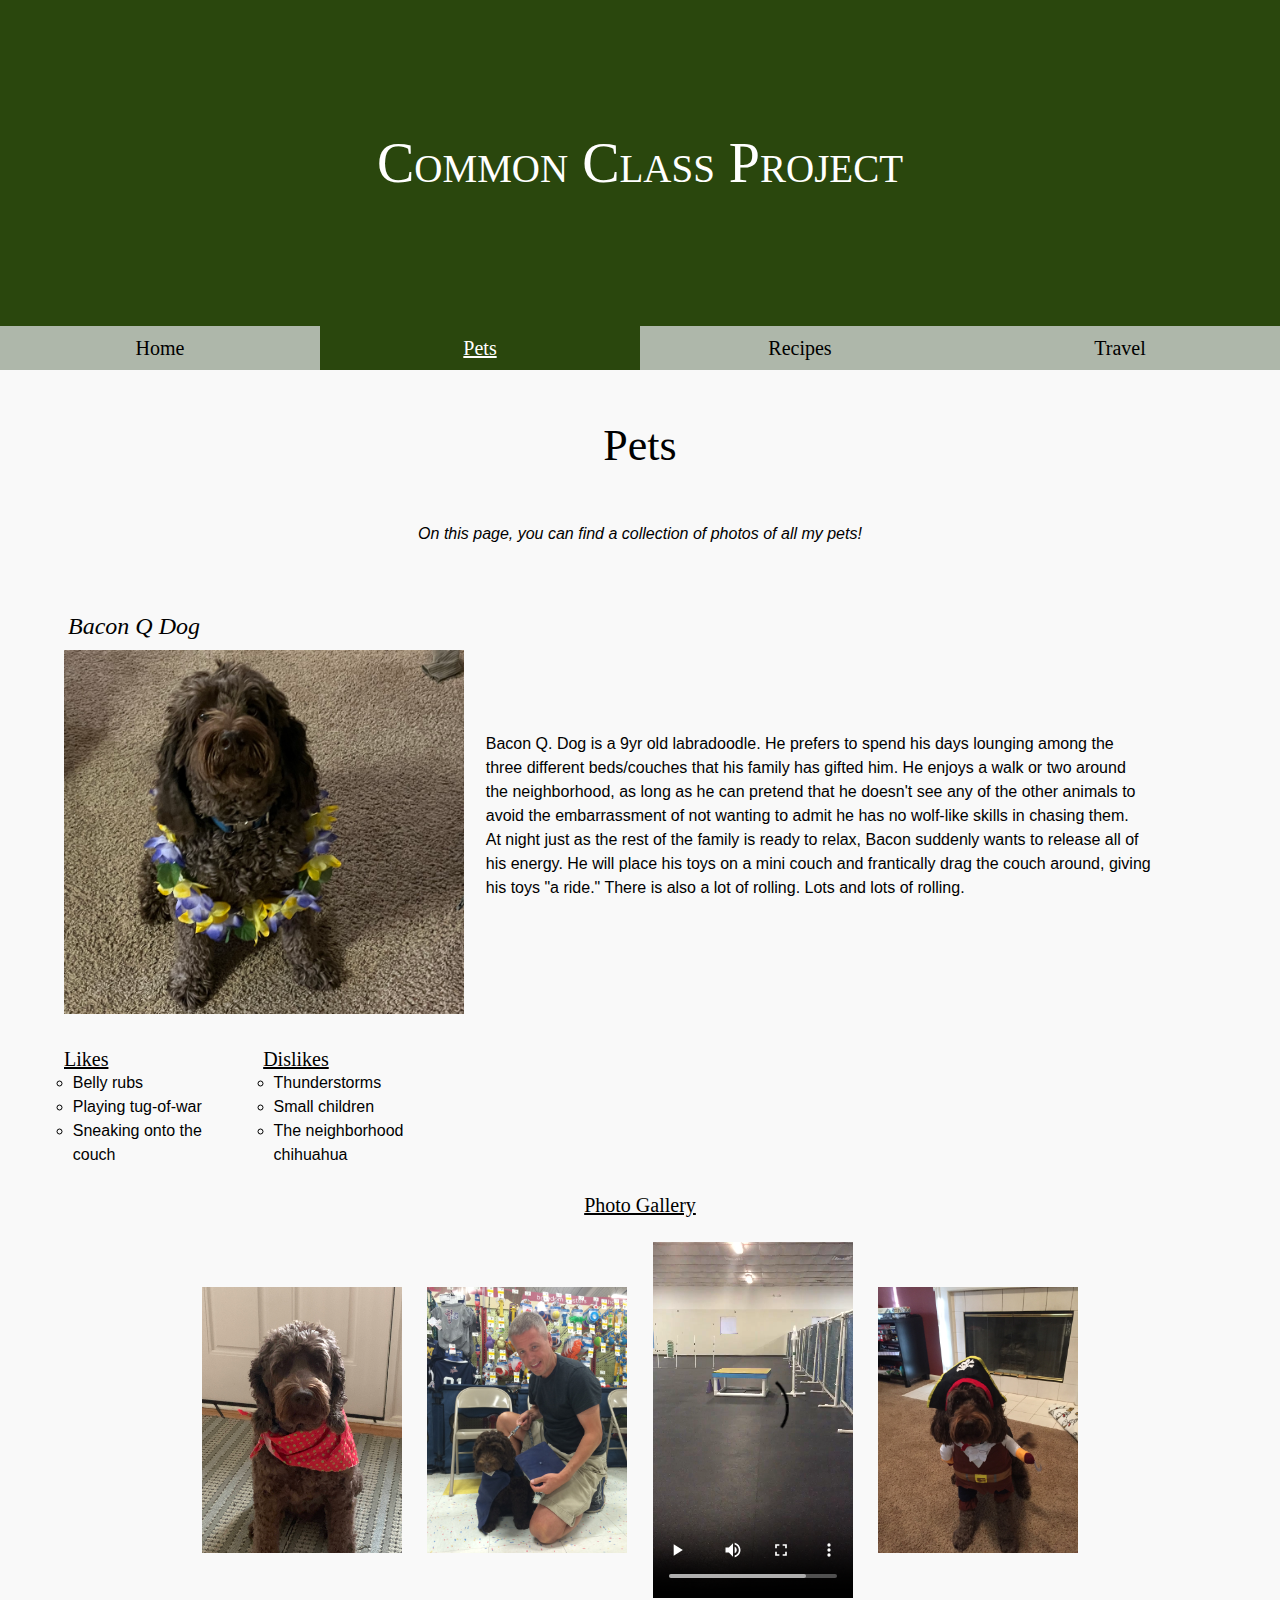
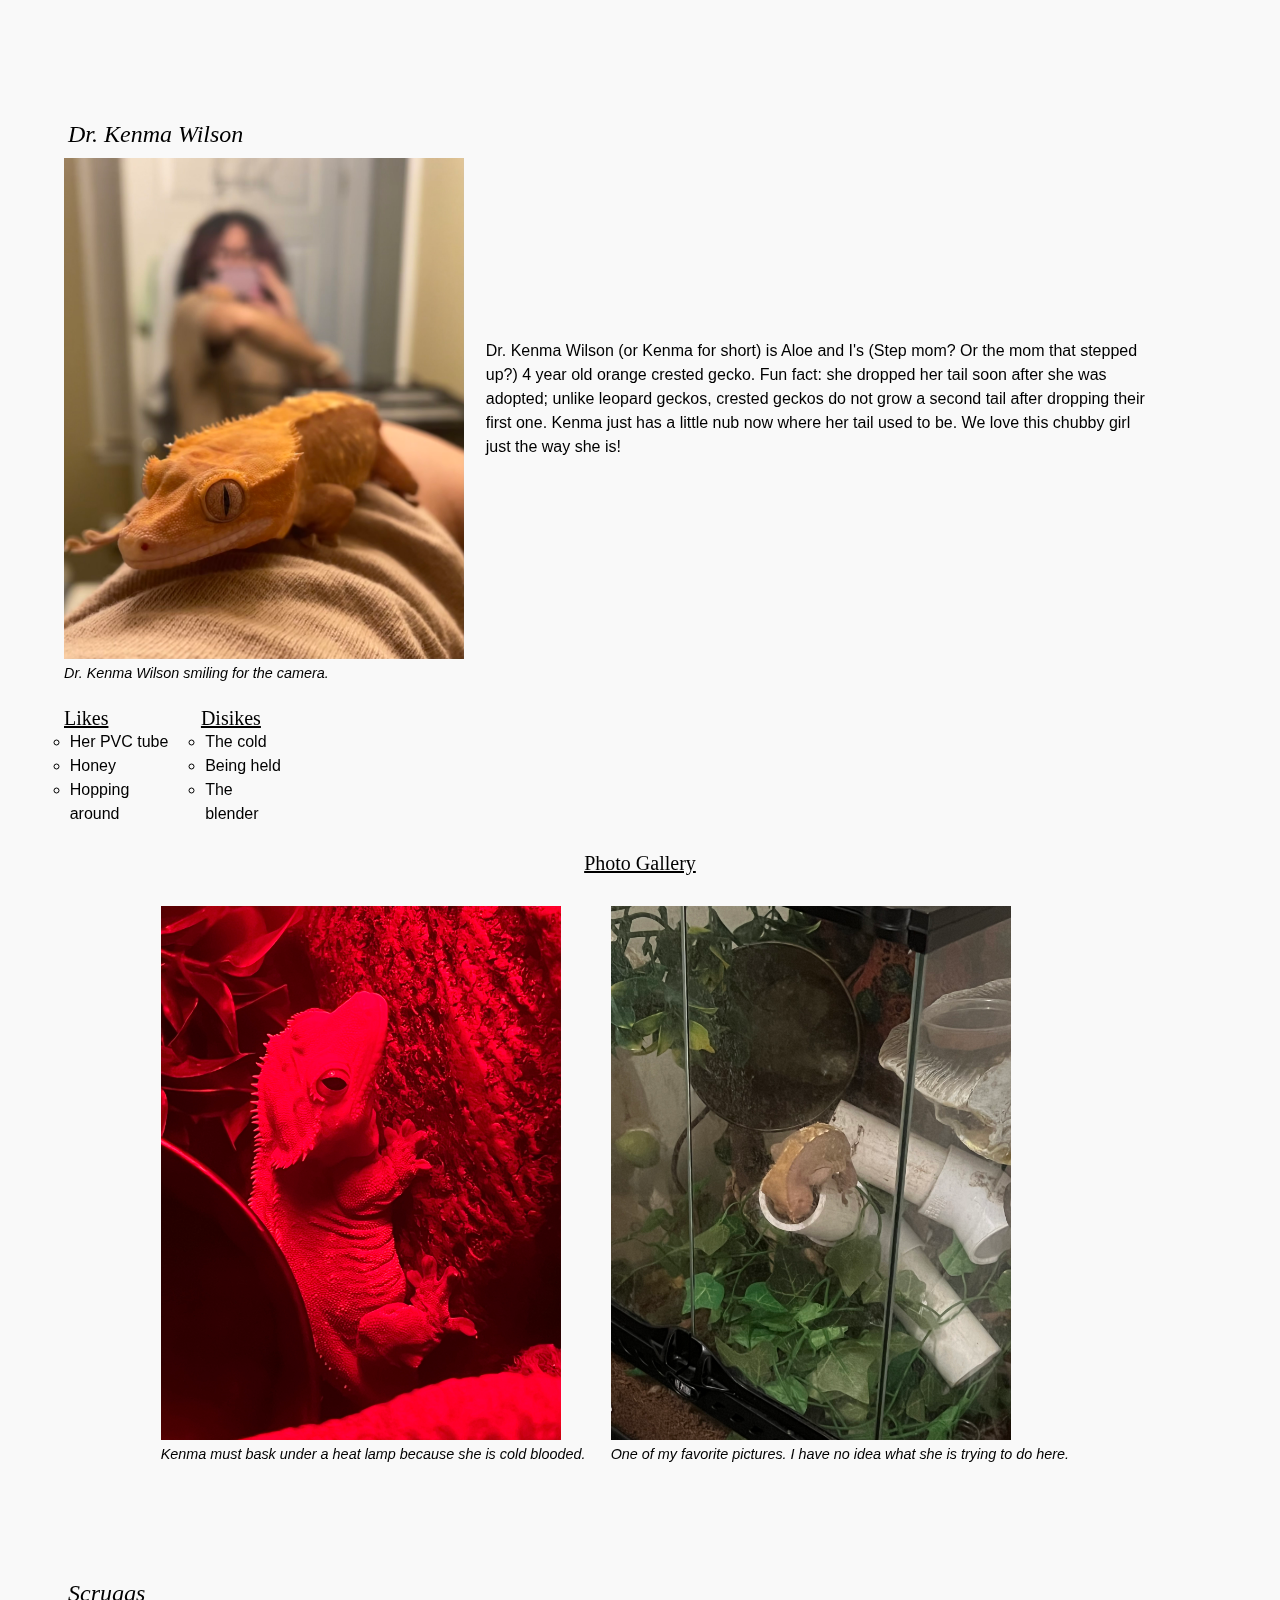
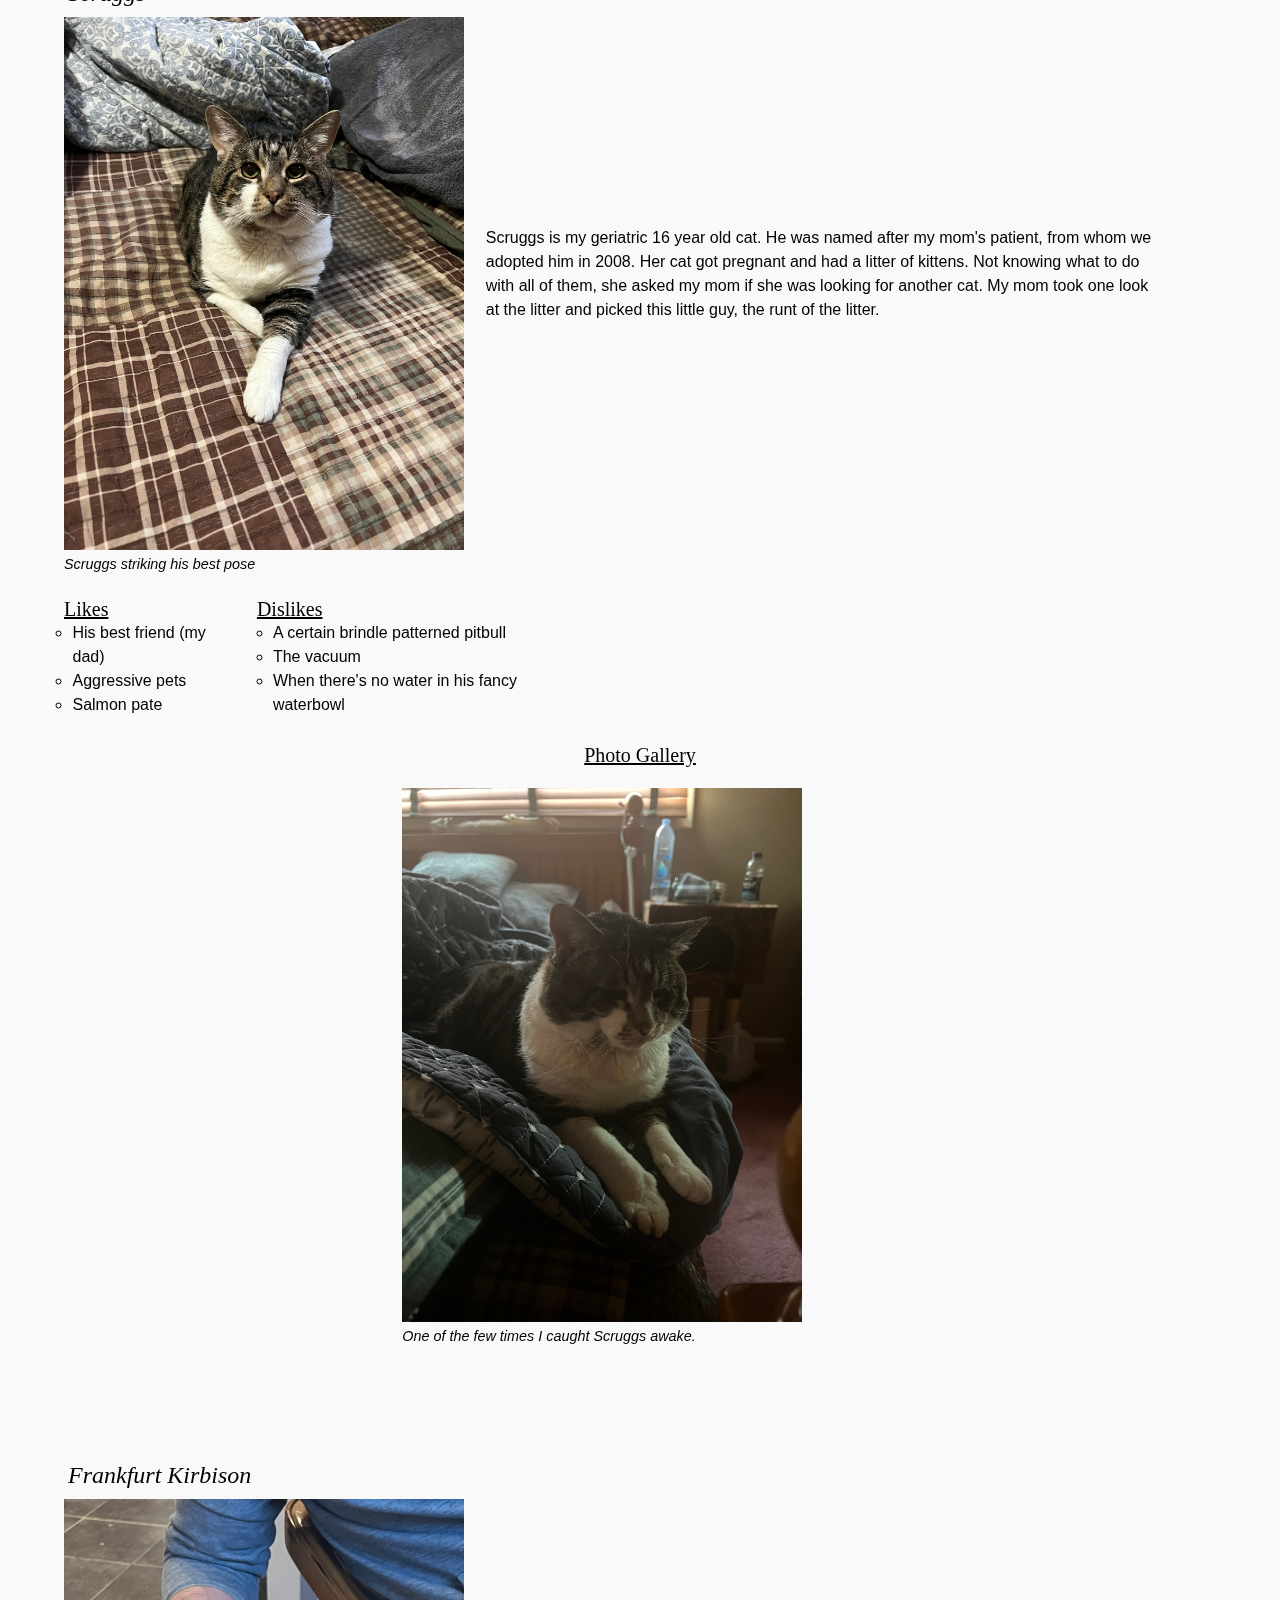
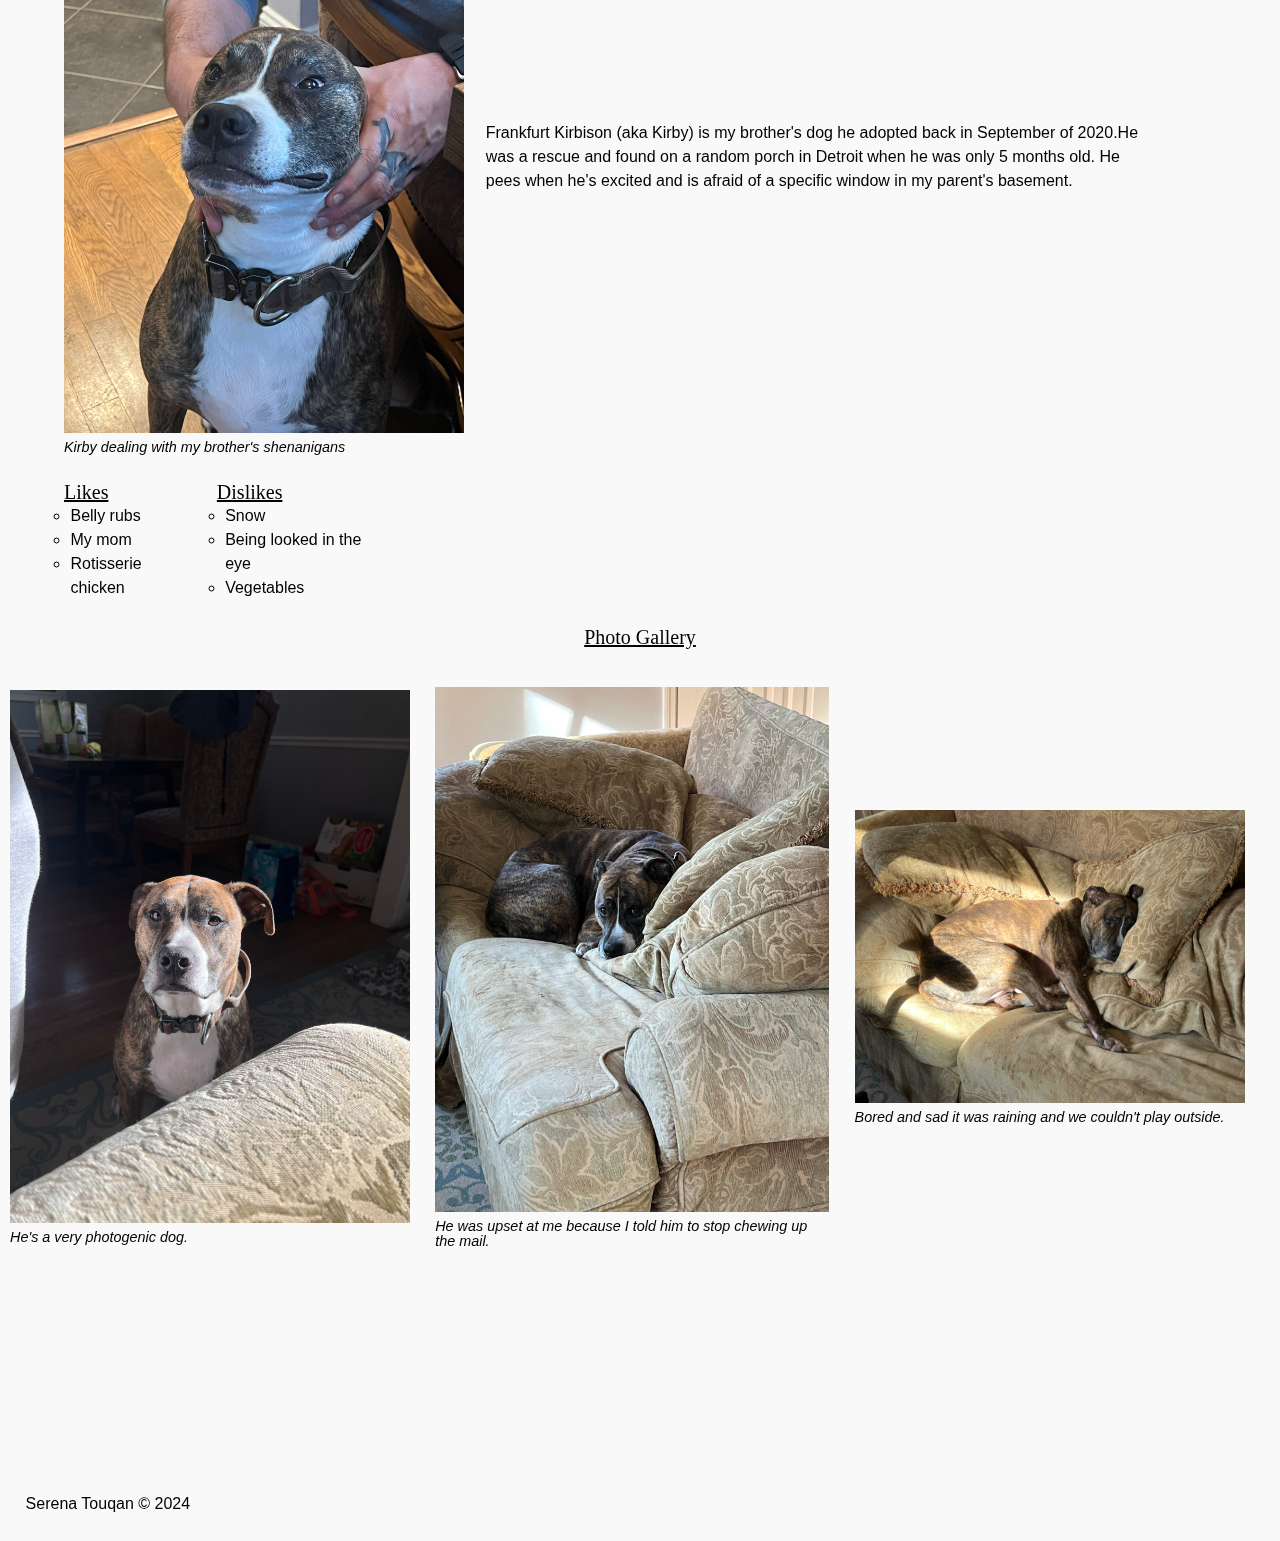
==== pets.html @ 060db274 "Add files via upload" ====
<!DOCTYPE html>
<html lang="en">
<head>
    <meta charset="UTF-8">
    <meta name="viewport" content="width=device-width, initial-scale=1.0">
    <link rel="stylesheet" href="css/reset.css">
    <link rel="stylesheet" href="css/style.css">
    <title>CCP Pets Page</title>
</head>
<body>
    <a class="skip-to-main" href = "#main">Skip to Main Content</a>
    <header>
        <p>Common Class Project</p>
        <nav>
            <ul class="navigation-bar">
                <li><a href = "index.html">Home</a></li>
                <li class="selected-tab"><a href = "pets.html">Pets</a></li>
                <li><a href = "recipes.html">Recipes</a></li>
                <li><a href = "travel.html">Travel</a></li>
            </ul>
        </nav>
        <h1>Pets</h1>
    </header>
    <main id="main">
        <section class="page-intro">
            <p>On this page, you can find a collection of photos of all my pets!</p>
        </section>

        <article class="pet-entry">

            <section class="pet-intro">
                <div>
                    <h2>Bacon Q Dog</h2>
                    <img src="images/bacon.jpg" width = "400" alt="Brown labradoodle wearing colorful lei">
                </div>

                <div>
                <p>Bacon Q. Dog is a 9yr old labradoodle. He prefers to spend his days lounging among the three different beds/couches that his family has gifted him. He enjoys a walk or two around the neighborhood, as long as he can pretend that he doesn't see any of the other animals to avoid the embarrassment of not wanting to admit he has no wolf-like skills in chasing them.<br>
                At night just as the rest of the family is ready to relax, Bacon suddenly wants to release all of his energy. He will place his toys on a mini couch and frantically drag the couch around, giving his toys "a ride." There is also a lot of rolling. Lots and lots of rolling.</p>
                </div>
            </section>

            <section class="pet-preferences">
                <div class="likes">
                <h3>Likes</h3>
                <ul>
                    <li>Belly rubs</li>
                    <li>Playing tug-of-war</li>
                    <li>Sneaking onto the couch</li>
                </ul>

                </div>
                <div class="dislikes">
                <h3>Dislikes</h3>
                <ul>
                    <li>Thunderstorms</li>
                    <li>Small children</li>
                    <li>The neighborhood chihuahua</li>
                </ul>
                </div>

            </section>

            <section class="pet-gallery">
                <h3>Photo Gallery</h3>
                <img src="images/bacon_bandana.JPG" width ="200" alt = "Brown labradoodle wearing an orange bandana">
                <img src="images/bacon_graduation.JPG"  width ="200" alt="Small labradoodle puppy wearing a graduation cap and gown">
                <video width="200"  controls>
                    <source src="images/bacon_agility.mov">
                    Your browser does not support the video tag.  This was a video of a girl and dog demonstrating a sit and stay procedure
                </video>
                <img src="images/bacon_halloween.JPG"  width ="200" alt="Brown labradoodle wearing a pirate costume">
            </section>

            <!-- Jackie Wolf -->
        </article>

        <article class="pet-entry">
            <section class="pet-intro">
                <div>
                    <h2>Dr. Kenma Wilson</h2>
                    <figure>
                        <img src="images/kenma.jpg" width = "400" alt="Orange crested gecko sitting on Aloe's arm, staring deeply into the camera">
                        <figcaption>Dr. Kenma Wilson smiling for the camera.</figcaption>
                    </figure>
                </div>

                <div>
                    <p>Dr. Kenma Wilson &#40;or Kenma for short&#41; is Aloe and I's &#40;Step mom? Or the mom that stepped up?&#41; 4 year old orange crested gecko. Fun fact: she dropped her tail soon after she was adopted; unlike leopard geckos, crested geckos do not grow a second tail after dropping their first one. Kenma just has a little nub now where her tail used to be. We love this chubby girl just the way she is!</p>
                </div>
            </section>

            <section class="pet-preferences">
                <div class="likes">
                    <h3>Likes</h3>
                    <ul>
                        <li>Her PVC tube</li>
                        <li>Honey</li>
                        <li>Hopping around</li>
                    </ul>
                </div>

                <div class="dislikes">
                    <h3>Disikes</h3>
                    <ul>
                        <li>The cold</li>
                        <li>Being held</li>
                        <li>The blender</li>
                    </ul>
                </div>
            </section>

            <section class="pet-gallery">
            <h3>Photo Gallery</h3>
                <figure>
                    <img src="images/redlightkenma.jpeg" width = "400" alt="Orange crested gecko basking on the wall of her enclosure">
                    <figcaption>Kenma must bask under a heat lamp because she is cold blooded.</figcaption>
                </figure>
                <figure>
                    <img src="images/kenmatube.jpeg" width = "400" alt="Orange crested gecko perched on top of a PVC tube, poking her head inside of it">
                    <figcaption>One of my favorite pictures. I have no idea what she is trying to do here.</figcaption>
                </figure>
            </section>

        </article>

        <article class="pet-entry">
            <section class="pet-intro">
            <div>
                <h2>Scruggs</h2>
                <figure>
                    <img src="images/scruggs.jpeg" width = "400" alt="Domestic short-haired tabby laying down with his paw outstetched">
                    <figcaption>Scruggs striking his best pose</figcaption>
                </figure>
            </div>

            <div>
                <p>Scruggs is my geriatric 16 year old cat. He was named after my mom's patient, from whom we adopted him in 2008. Her cat got pregnant and had a litter of kittens. Not knowing what to do with all of them, she asked my mom if she was looking for another cat. My mom took one look at the litter and picked this little guy, the runt of the litter.</p>
            </div>
            </section>

            <section class="pet-preferences">
                <div class="likes">
                    <h3>Likes</h3>
                    <ul>
                        <li>His best friend &#40;my dad&#41;</li>
                        <li>Aggressive pets</li>
                        <li>Salmon pate</li>
                    </ul>
                </div>

                <div class="dislikes">
                    <h3>Dislikes</h3>
                    <ul>
                        <li>A certain brindle patterned pitbull</li>
                        <li>The vacuum</li>
                        <li>When there's no water in his fancy waterbowl</li>
                    </ul>
                </div>
            </section>

            <section class="pet-gallery">
            <h3>Photo Gallery</h3>
            <figure>
                <img src="images/awakescruggs.jpeg" width = "400" alt="Domestic short-haired tabby lounging with his paws hanging off the side of a bed">
                <figcaption>One of the few times I caught Scruggs awake.</figcaption>
            </figure>
            </section>

        </article>

        <article class="pet-entry">
            <section class="pet-intro">
            <div>
                <h2>Frankfurt Kirbison</h2>
                <figure>
                    <img src="images/kirbison.jpeg" width = "400" alt="Brindle patterned pitbull with his ears held back by two large tattooed hands">
                    <figcaption>Kirby dealing with my brother's shenanigans</figcaption>
                </figure>
            </div>

            <div>
                <p>Frankfurt Kirbison &#40;aka Kirby&#41; is my brother's dog he adopted back in September of 2020.He was a rescue and found on a random porch in Detroit when he was only 5 months old. He pees when he's excited and is afraid of a specific window in my parent's basement.</p>
            </div>
            </section>

            <section class="pet-preferences">
                <div class="likes">
                    <h3>Likes</h3>
                    <ul>
                        <li>Belly rubs</li>
                        <li>My mom</li>
                        <li>Rotisserie chicken</li>
                    </ul>
                </div>

                <div class="dislikes">
                    <h3>Dislikes</h3>
                    <ul>
                        <li>Snow</li>
                        <li>Being looked in the eye</li>
                        <li>Vegetables</li>
                    </ul>
                </div>
            </section>

            <section class="pet-gallery">
            <h3>Photo Gallery</h3>
            <figure>
                <img src="images/kirbysun.jpeg" width = "400" alt="Brindle patterned pitbull with the sun shining in his face">
                <figcaption>He's a very photogenic dog.</figcaption>
            </figure>

            <figure>
                <img src="images/puppyeyedkirby.jpeg" width = "400" alt="Brindle patterned pitbull with a guilty expression curled up on a tan couch">
                <figcaption>He was upset at me because I told him to stop chewing up the mail.</figcaption>
            </figure>

            <figure>
                <img src="images/sleepykirby.jpeg" width = "400" alt="Brindle patterned pitbull laying with his face smooshed into couch cushions">
                <figcaption>Bored and sad it was raining and we couldn't play outside.</figcaption>
            </figure>
            </section>

        </article>
    </main>
    <footer>
		<p>Serena Touqan &copy; 2024</p>
	</footer>
</body>
</html>
---- css/style.css ----
body {
    font-family: 'Trebuchet MS', 'Lucida Sans Unicode', 'Lucida Grande', 'Lucida Sans', Arial, sans-serif;
    line-height: 150%;
    background-color: #f9f9f9;
}

.skip-to-main {
    display: block;
    text-align: center;
    width: 1px;
    height: 1px;
    background-color: #aeb7aa;
    position: absolute;
    left: -1000px;
}

.skip-to-main:focus {
    position: static;
    overflow: visible;
    width: auto;
    height: auto;
}

.navigation-bar {
    display: flex;
    flex-direction: row;
    flex-wrap: wrap;
    justify-content: space-around;
    background-color: #aeb7aa;
    font-family: Georgia, 'Times New Roman', Times, serif;
    font-size: 125%;
}

.navigation-bar > li {
    list-style-type: none;
    padding: 10px;
    text-align: center;
    flex: 1;
}

.navigation-bar > li:hover {
    background-color: #2a470d;
    color: #FFFFFF;
    cursor: pointer;
}

.selected-tab {
    background-color: #2a470d;
    color: #FFFFFF;
    text-decoration: underline;
}

header p {
    font-family: Georgia, 'Times New Roman', Times, serif;
    font-size: 350%;
    font-variant: small-caps;
    text-align: center;
    padding: 10%;
    background-color: #2a470d;
    color: #FFFFFF;
    line-height: 125%;
}

.page-intro {
    font-style: italic;
    text-align: center;
    margin: auto 10% 5% 10%
}

h1 {
    font-family: Georgia, 'Times New Roman', Times, serif;
    font-size: 275%;
    text-align: center;
    padding: 5%;
}

h2 {
    font-family: Georgia, 'Times New Roman', Times, serif;
    font-size: 150%;
    padding: 1%;
    font-style: italic;
}

h3 {
    font-family: Georgia, 'Times New Roman', Times, serif;
    font-size: 125%;
    text-decoration: underline;
}

h4 {
    font-size: 100%;
    text-decoration: underline;
}

main ul {
    list-style-type: circle;
    margin-left: 5%;
}

main ol {
    list-style-type: decimal;
    margin-left: 5%;
}

figcaption {
    font-style: italic;
    font-size: 90%;
    line-height: 100%;
}

.preview {
    display: grid;
    box-sizing: border-box;
    grid-template-columns: auto auto;
    align-items: center;
    justify-content: space-around;
    grid-gap: 2%;
    margin: 5%;
}

.preview h2 {
    grid-column: 1 / span 2;
    margin-bottom: 2%;
    text-align: center;
}

.pet-intro {
    display: grid;
    box-sizing: border-box;
    grid-template-columns: auto auto;
    align-items: center;
    justify-content: space-around;
    grid-gap: 2%;
    margin-left: 5%;
    margin-right: 10%;
}

.pet-intro h2 {
    grid-column: 1 / span 2;
    margin-bottom: 2%;
}

.pet-preferences {
    display: grid;
    grid-template-columns: auto auto;
    justify-content: start;
    margin: 2% 5%;
    grid-gap: 2%;
}


.pet-gallery {
    display: grid;
    box-sizing: border-box;
    grid-template-columns: auto auto auto auto;
    align-items: center;
    margin: 10px;
    grid-gap: 2%;
    justify-content: center;
    margin-bottom: 10%;
}

.pet-gallery h3 {
    grid-column: 1 / span 4;
    text-align: center;
    margin-bottom: 2%;
}

.recipe-intro {
    display: grid;
    box-sizing: border-box;
    grid-template-columns: auto auto;
    align-items: start;
    justify-content: space-around;
    margin-left: 5%;
    margin-right: 10%;
    grid-gap: 2%;

}

.recipe-intro h2 {
    grid-column: 1 / span 2;
    margin-bottom: 2%;
}

.recipe-ingredients {
    display: grid;
    box-sizing: border-box;
    grid-template-columns: auto auto;
    align-items: start;
    justify-content: start;
    margin: 5%;
    grid-gap: 2%;
}

.recipe-ingredients h3 {
    grid-column: 1 / span 2;
    margin-bottom: 2%;
}

.recipe-directions {
    margin: 5%;
}

.travel-entry {
    display: grid;
    box-sizing: border-box;
    grid-template-columns: auto auto;
    align-items: start;
    justify-content: start;
    grid-gap: 2%;
    margin: 5% 10% 0 5%
}

.travel-entry h2 {
    grid-column: 1 / span 2;
}

footer {
        margin: 20% 2% 2%; ;
    }

@media screen and (max-width: 600px) {
    .navigation-bar {
        flex-direction: column;
    }

    .pet-intro {
        display: grid;
        grid-template-columns: auto;
    }

    .pet-intro h2 {
        grid-column: 1 / span 1;
        margin-bottom: 2%;
    }

    .pet-preferences {
        margin: 10% 5% 10%;
        justify-content: start;
    }

    .pet-gallery {
        display: grid;
        grid-template-columns: auto auto;
        justify-content: center;
    }

    .pet-gallery h3 {
        grid-column: 1 / span 2;
    }

    .recipe-intro {
        display: grid;
        grid-template-columns: auto;
    }

    .recipe-intro h2 {
        grid-column: 1 / span 1;
        margin-bottom: 2%;
    }

    .recipe-ingredients {
        margin-top: 7%;
    }

    .travel-entry {
        display: grid;
        grid-template-columns: auto;
        margin: auto 5% 10% 5%;
    }

    .travel-entry h2 {
        grid-column: 1 / span 1;
        margin-bottom: 2%;
    }

    footer {
        margin: 20% 5% 2%; ;
    }

}
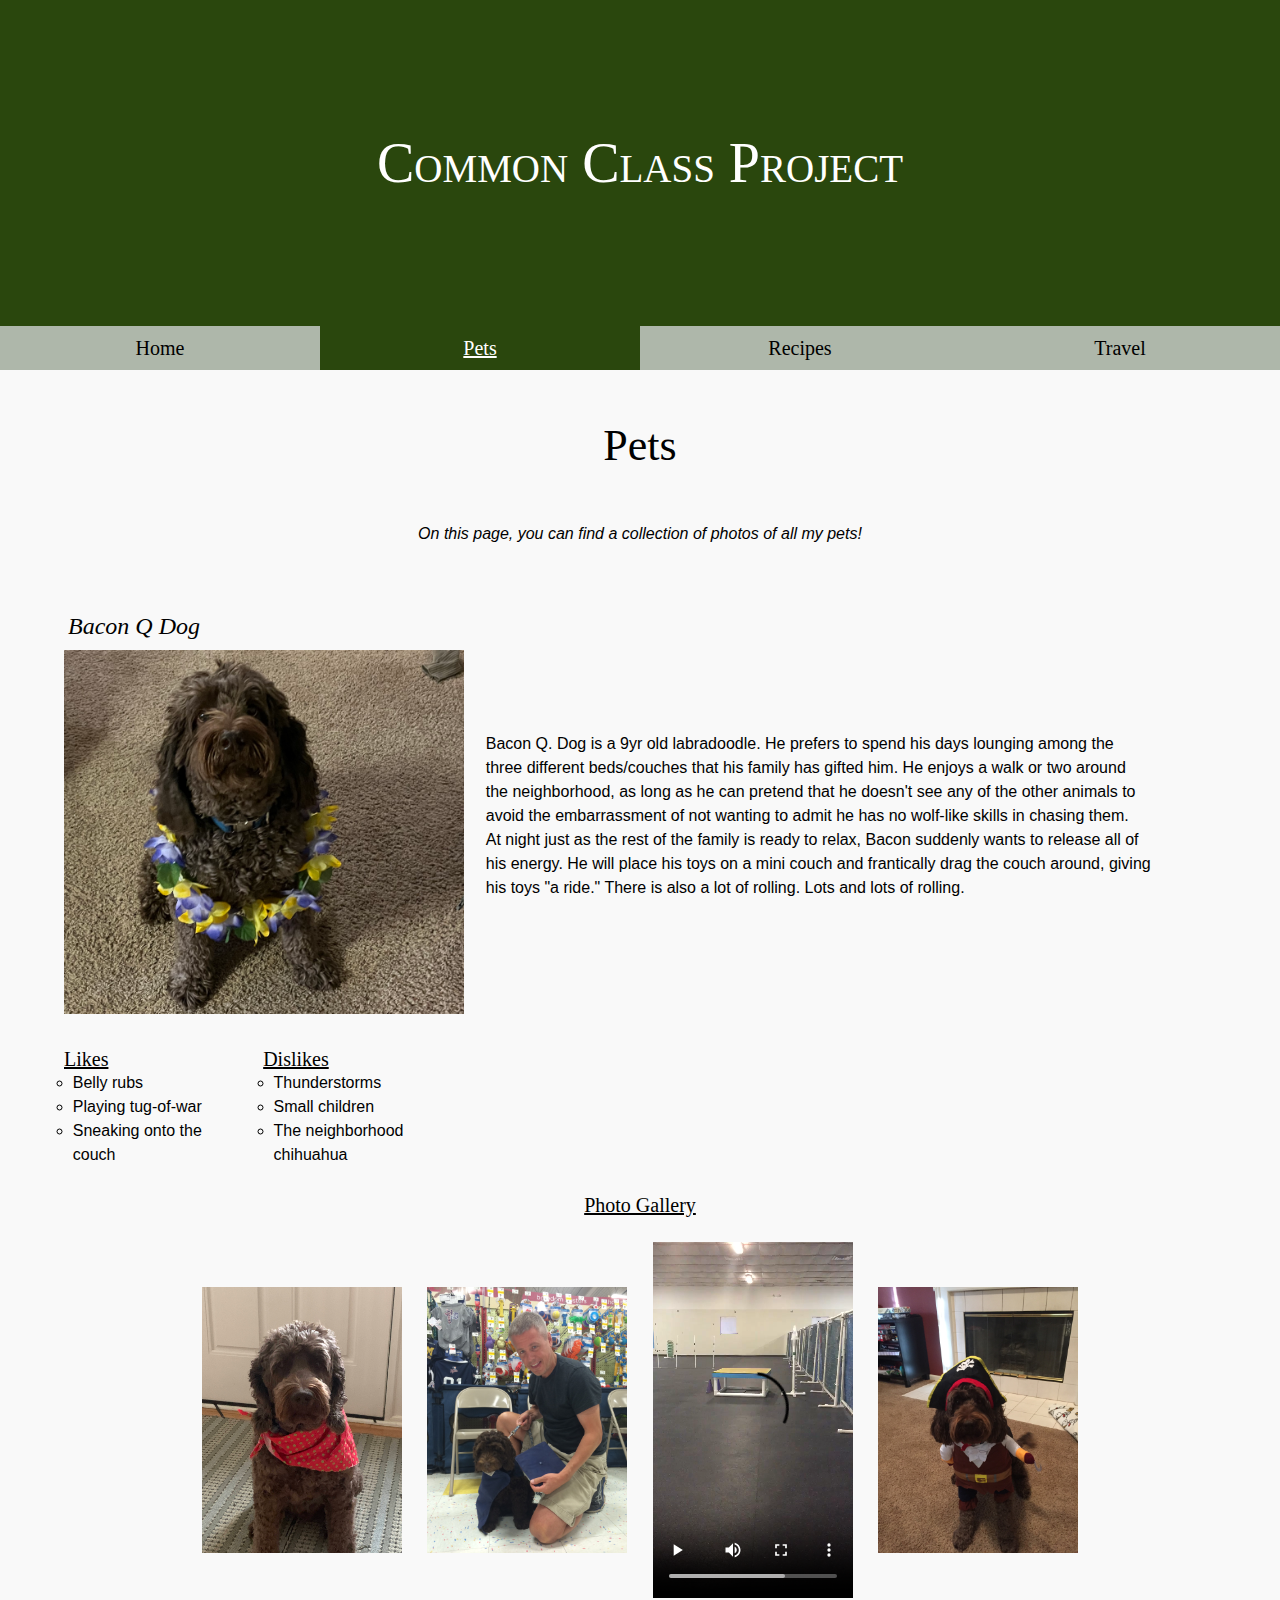
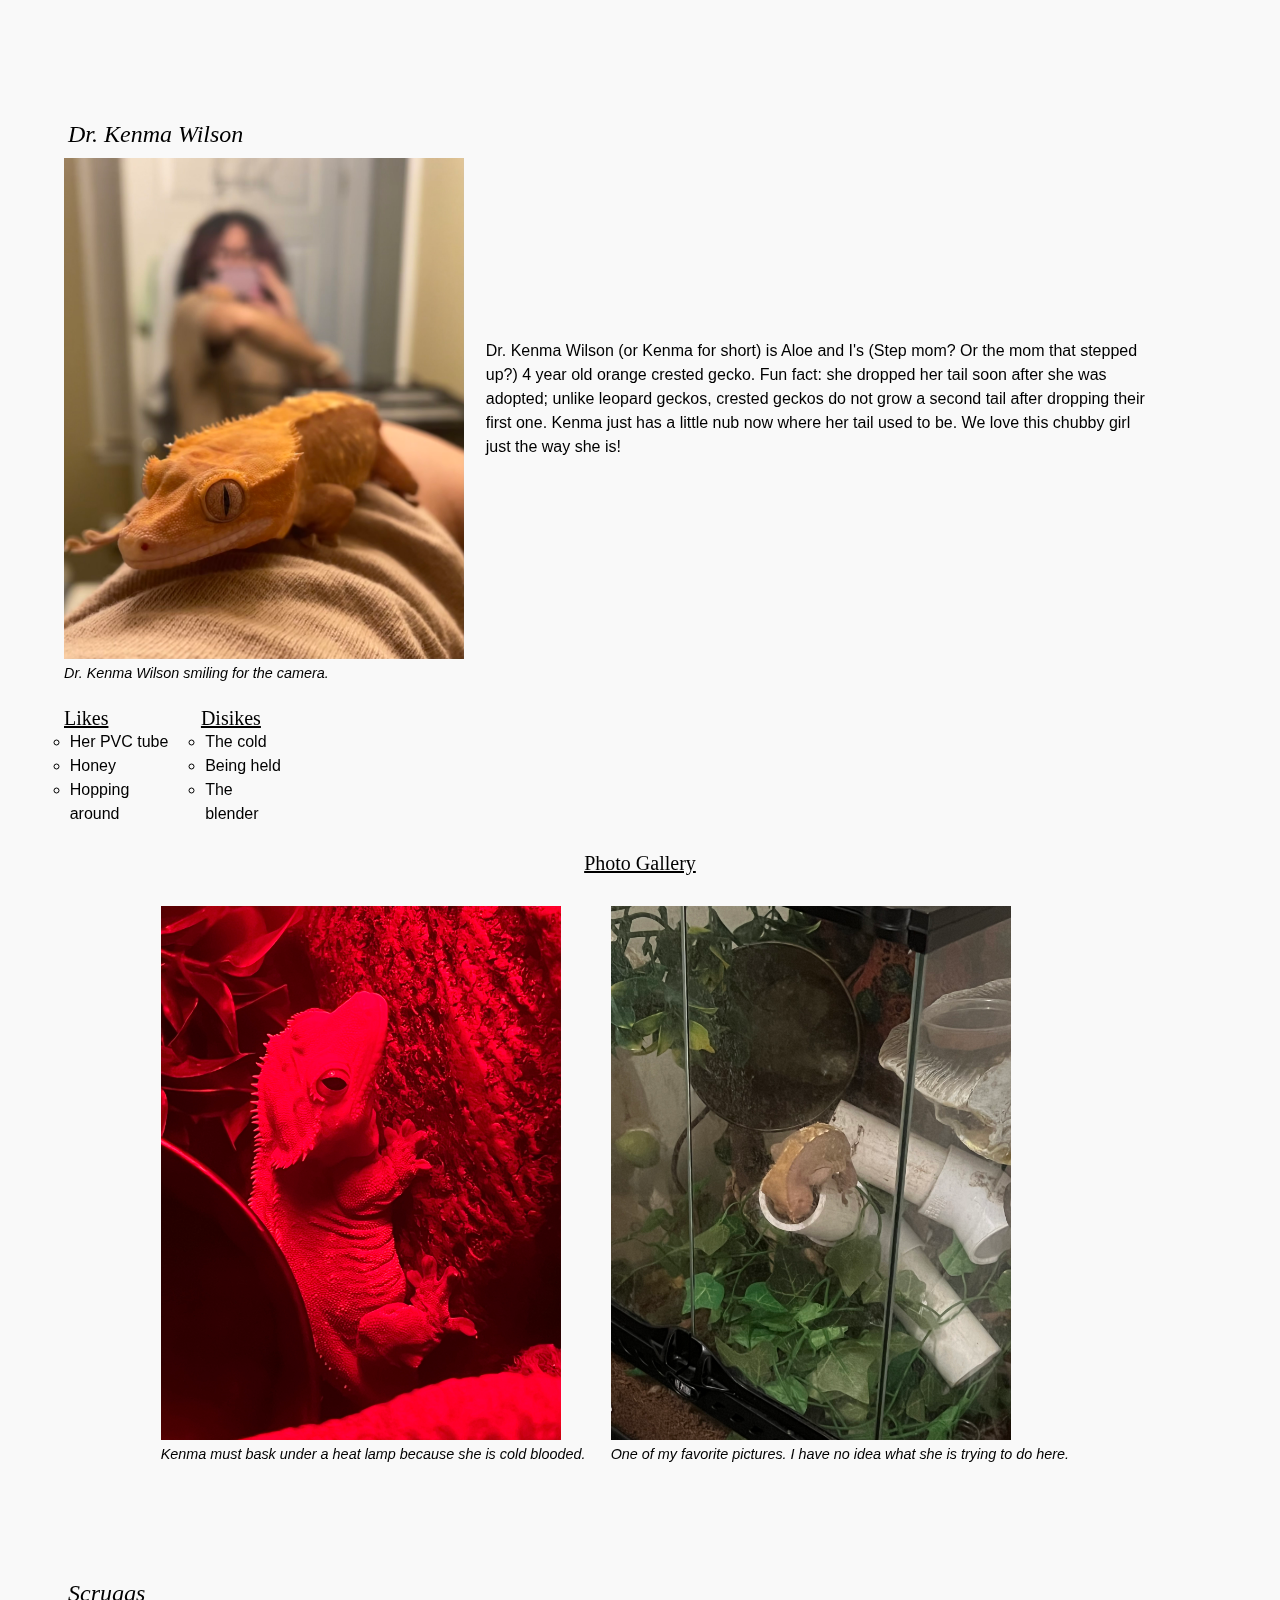
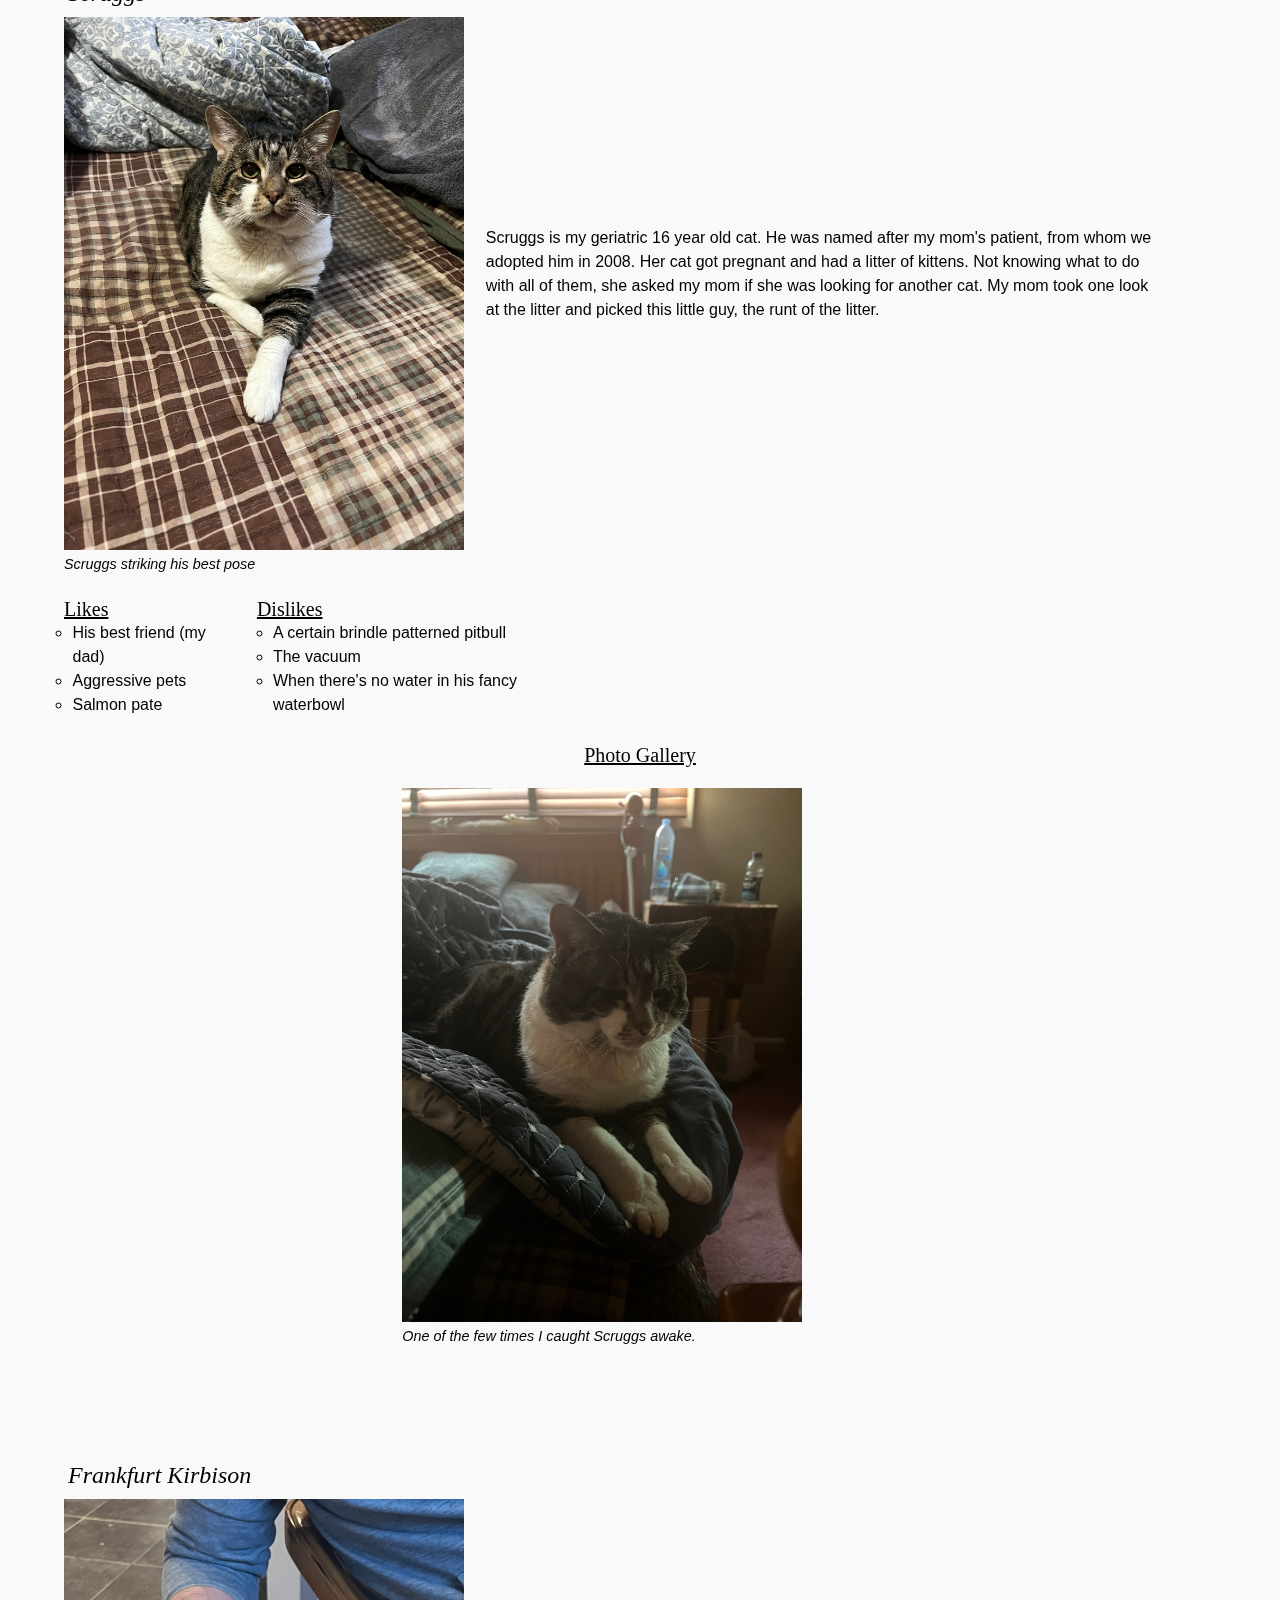
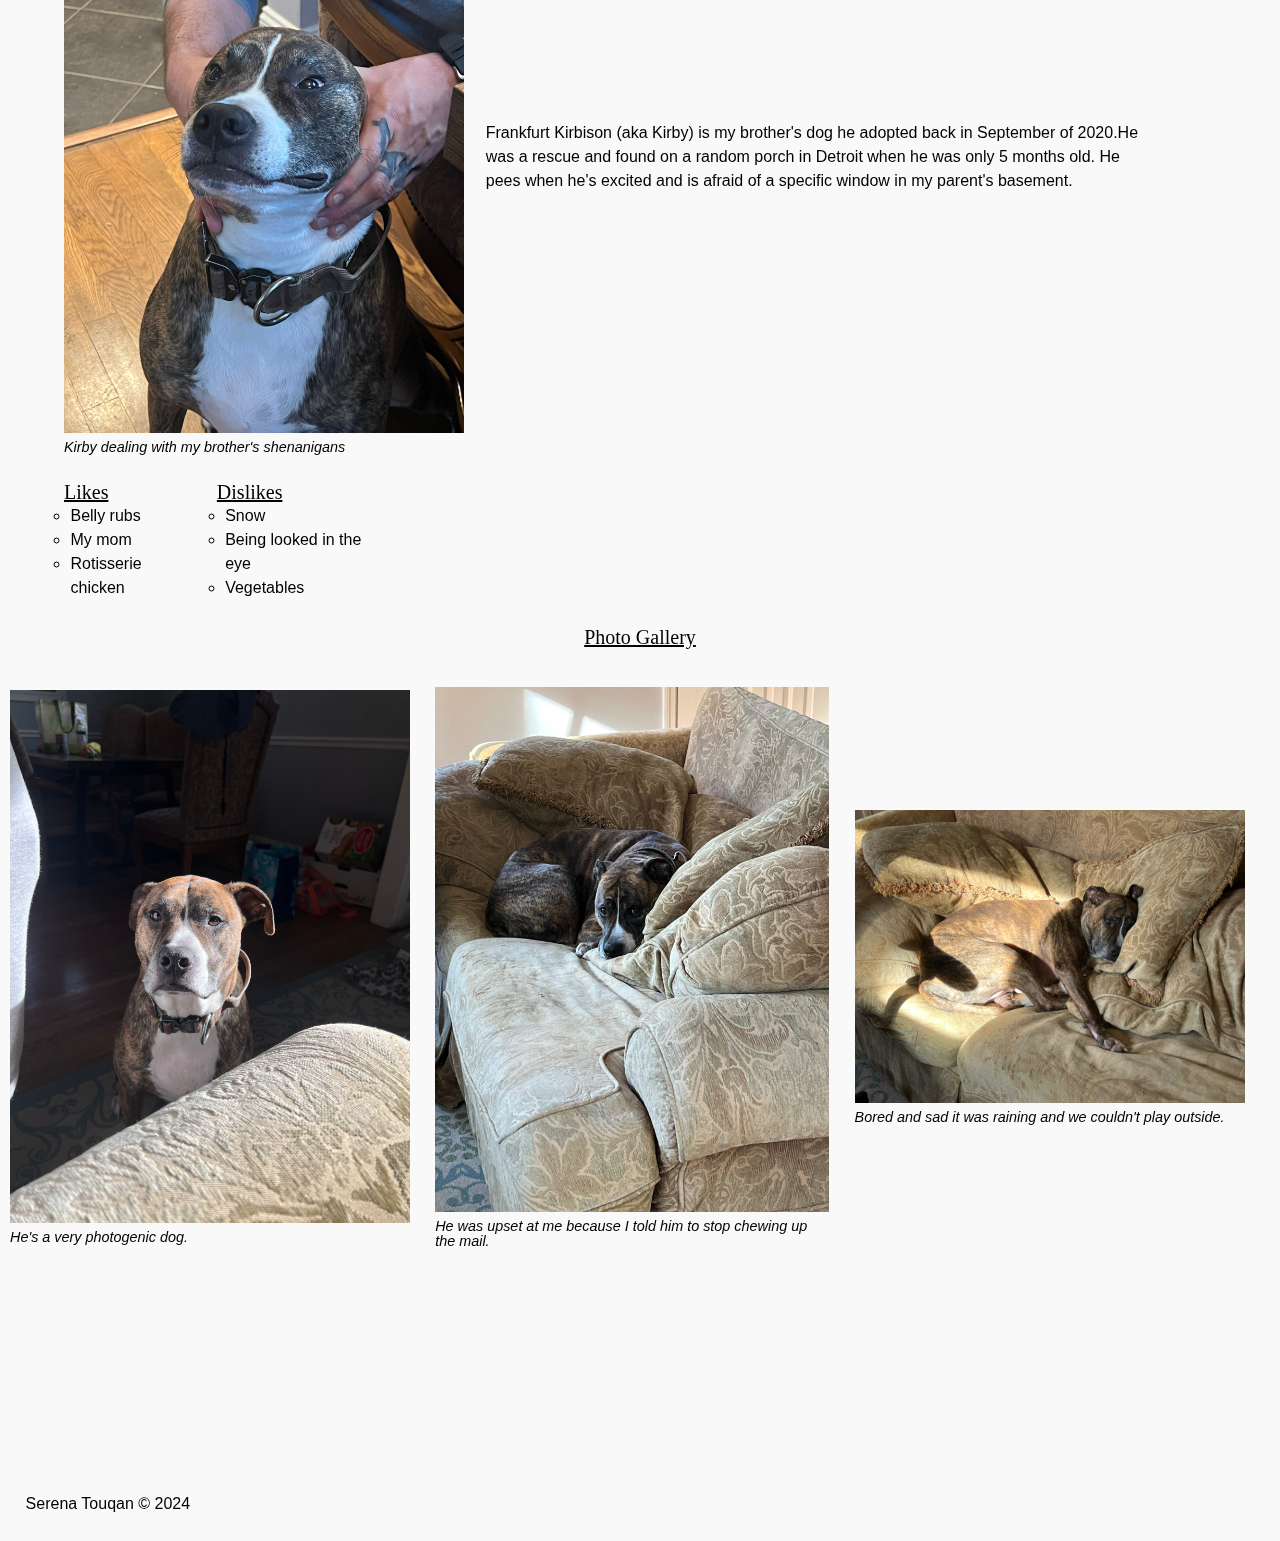
==== commit ac4730ec: "Update pets.html" ====
--- a/pets.html
+++ b/pets.html
@@ -22,9 +22,9 @@
         <h1>Pets</h1>
     </header>
     <main id="main">
-        <section class="page-intro">
+        <div class="page-intro">
             <p>On this page, you can find a collection of photos of all my pets!</p>
-        </section>
+        </div>
 
         <article class="pet-entry">
 
@@ -228,4 +228,4 @@
 		<p>Serena Touqan &copy; 2024</p>
 	</footer>
 </body>
-</html>+</html>
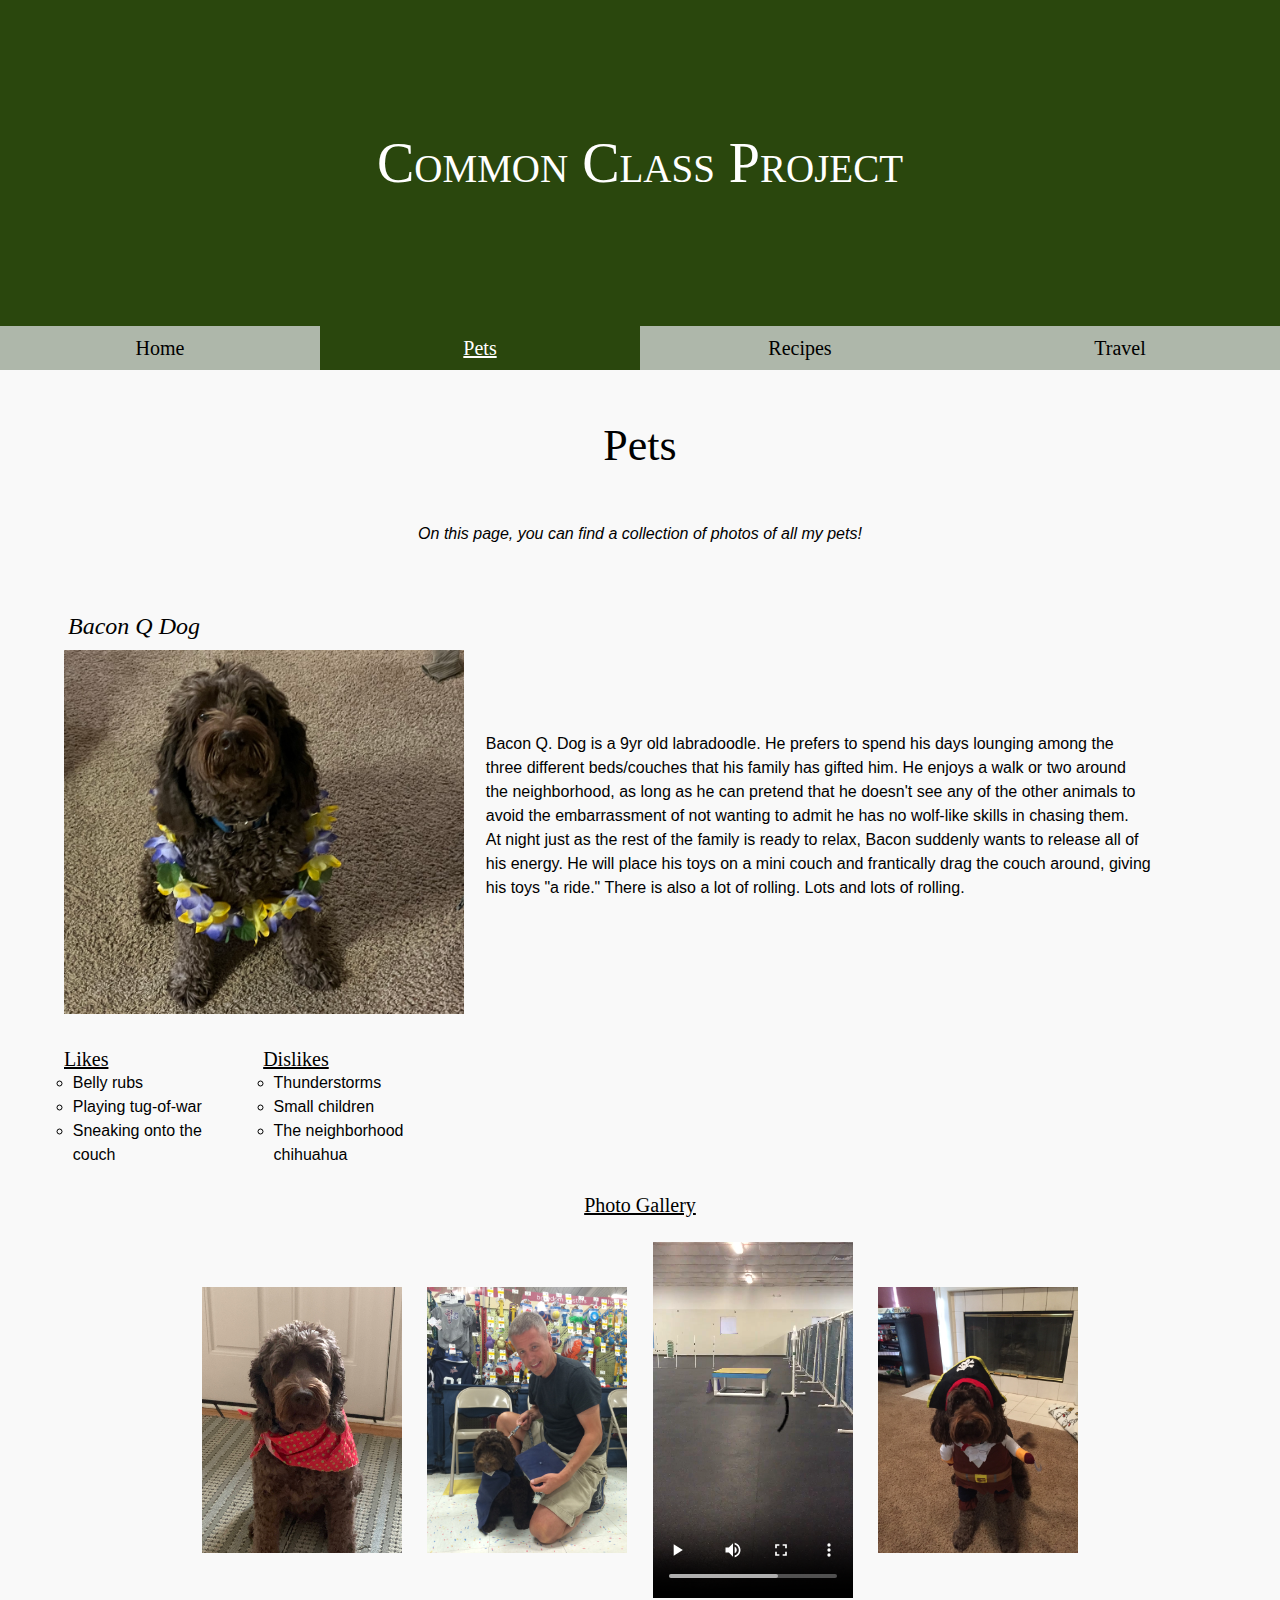
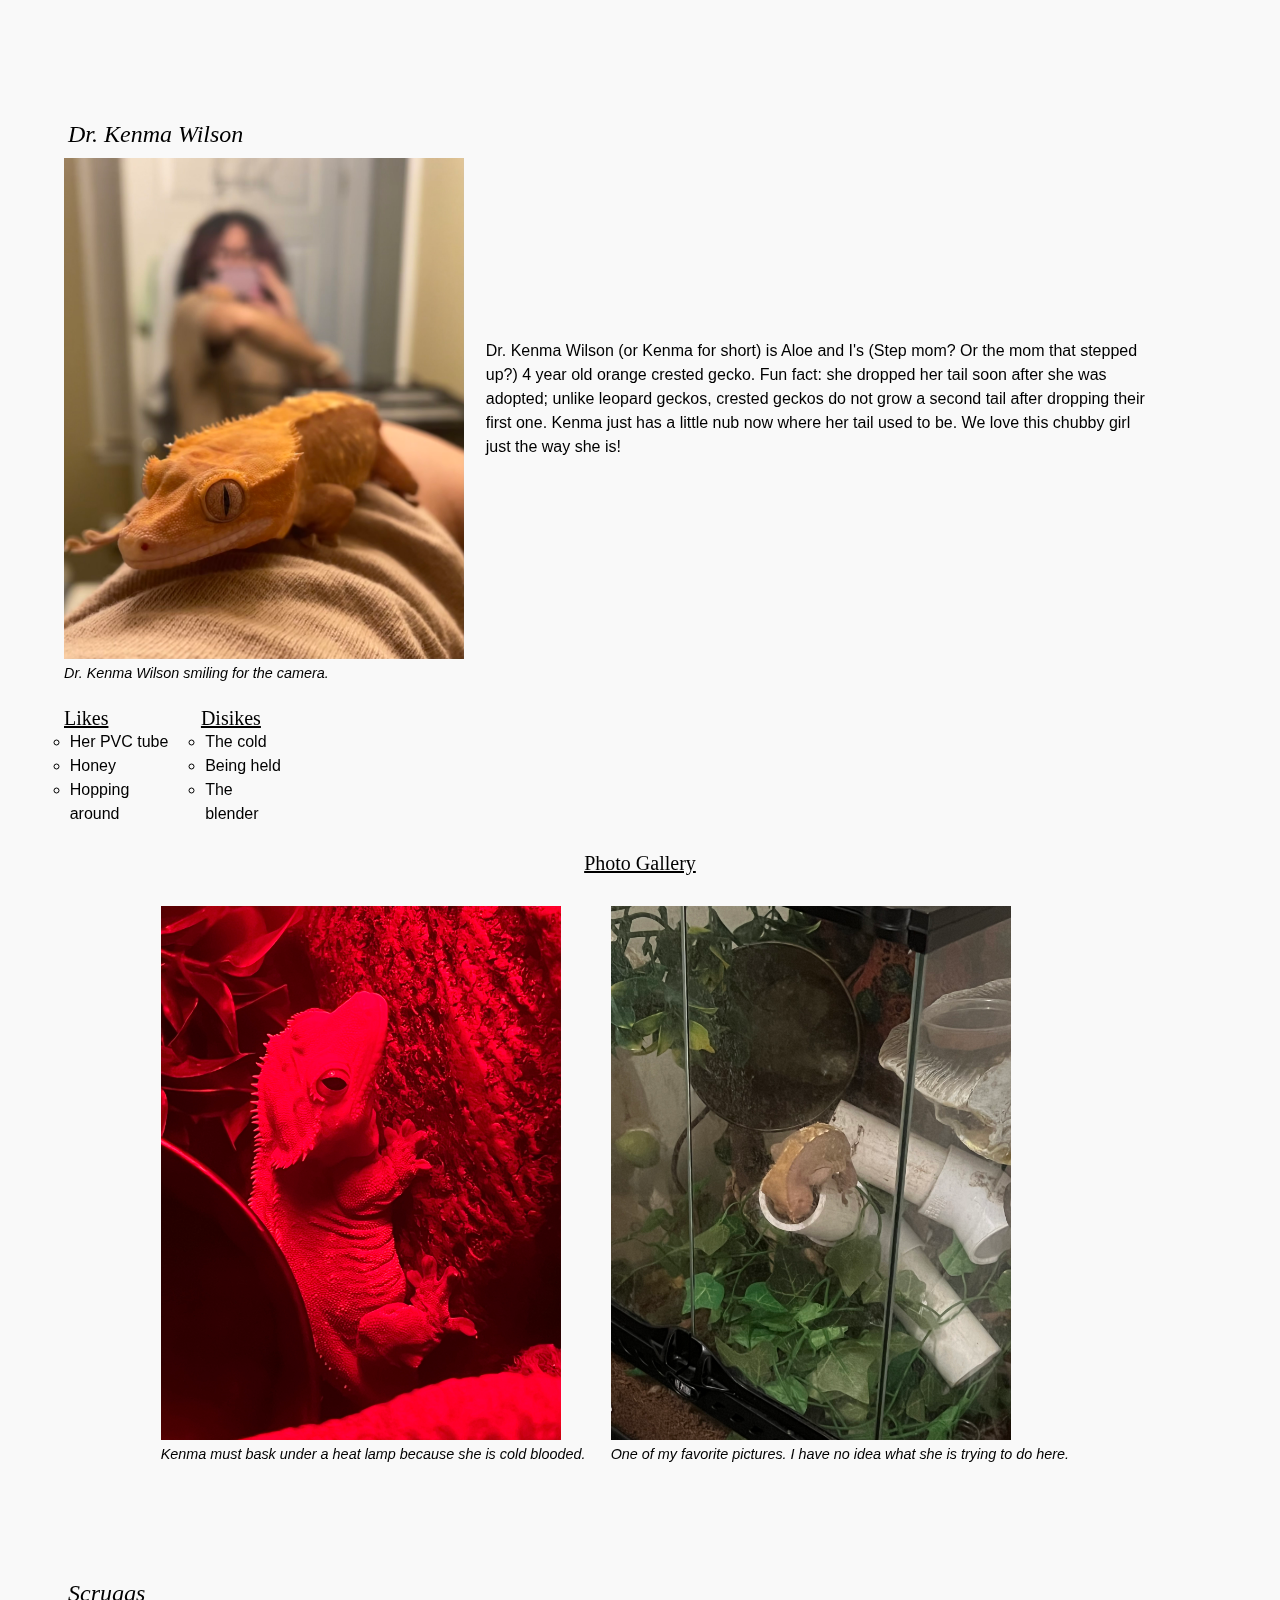
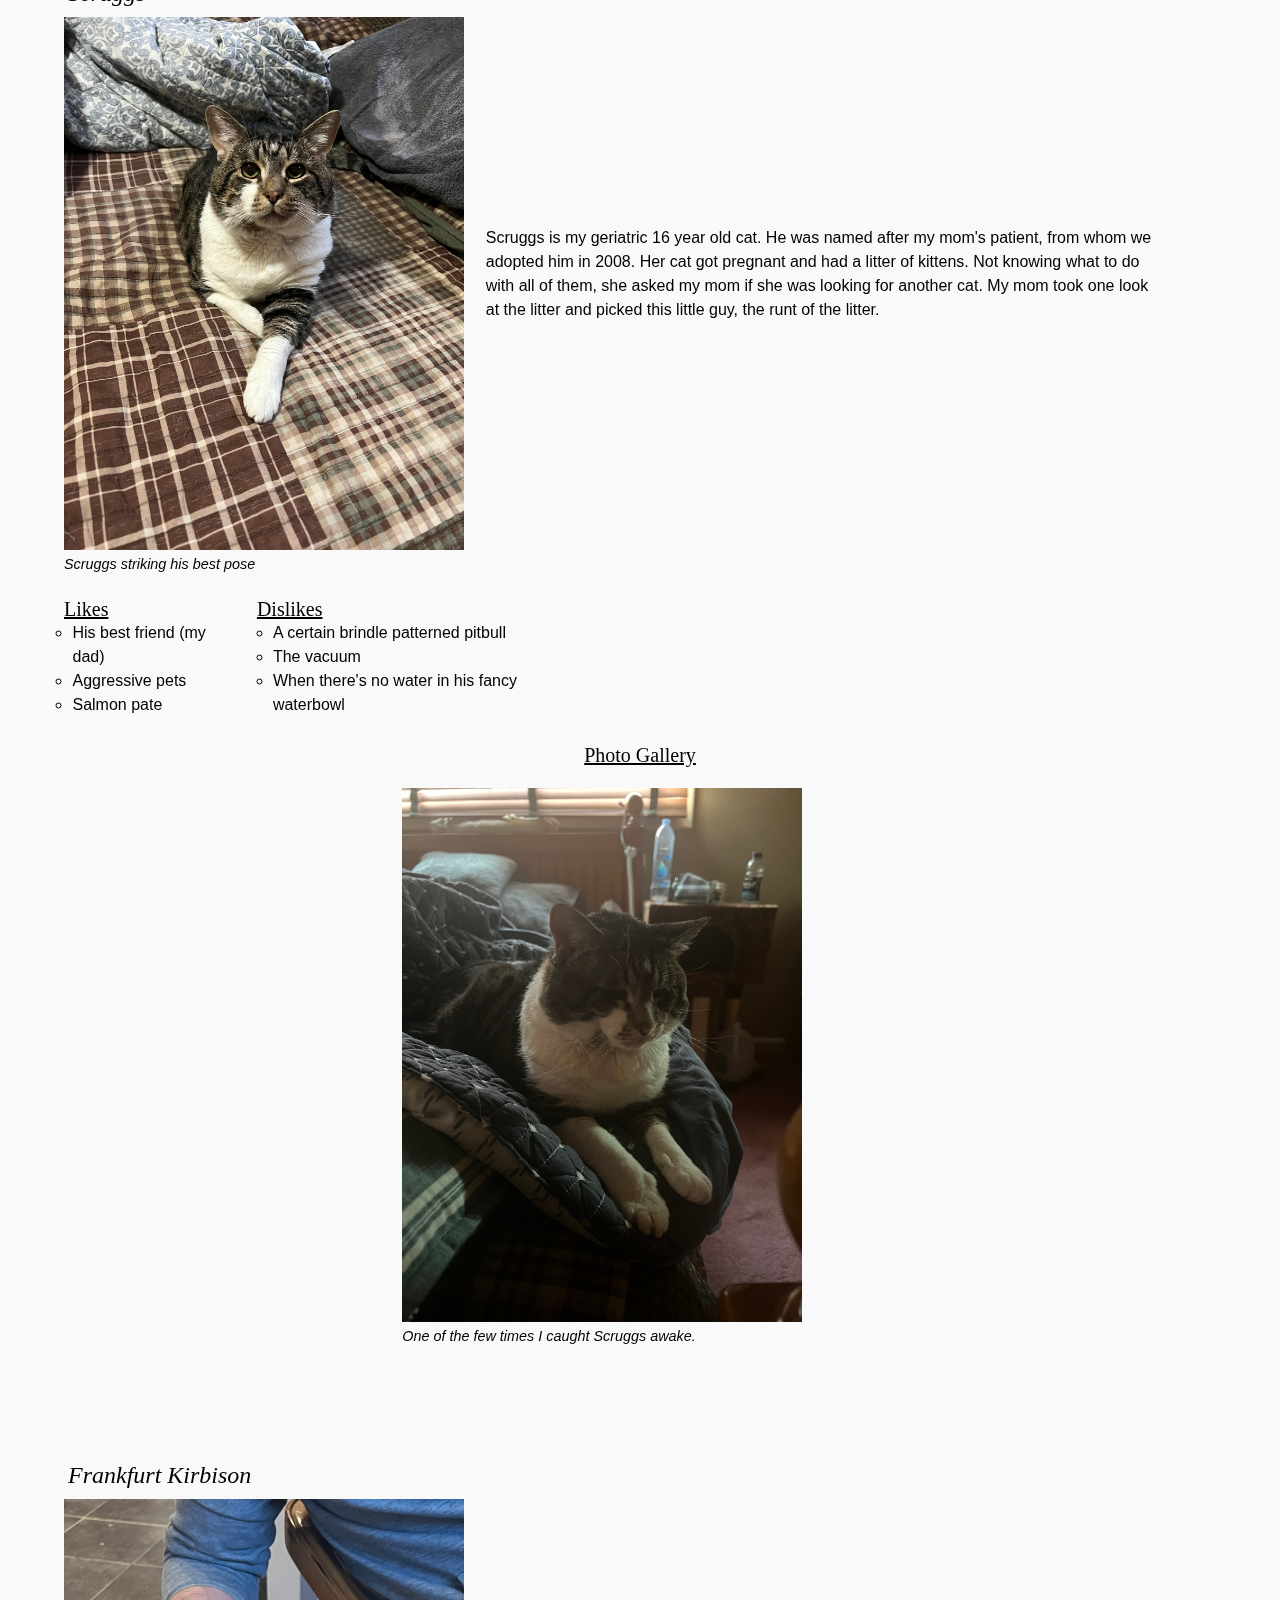
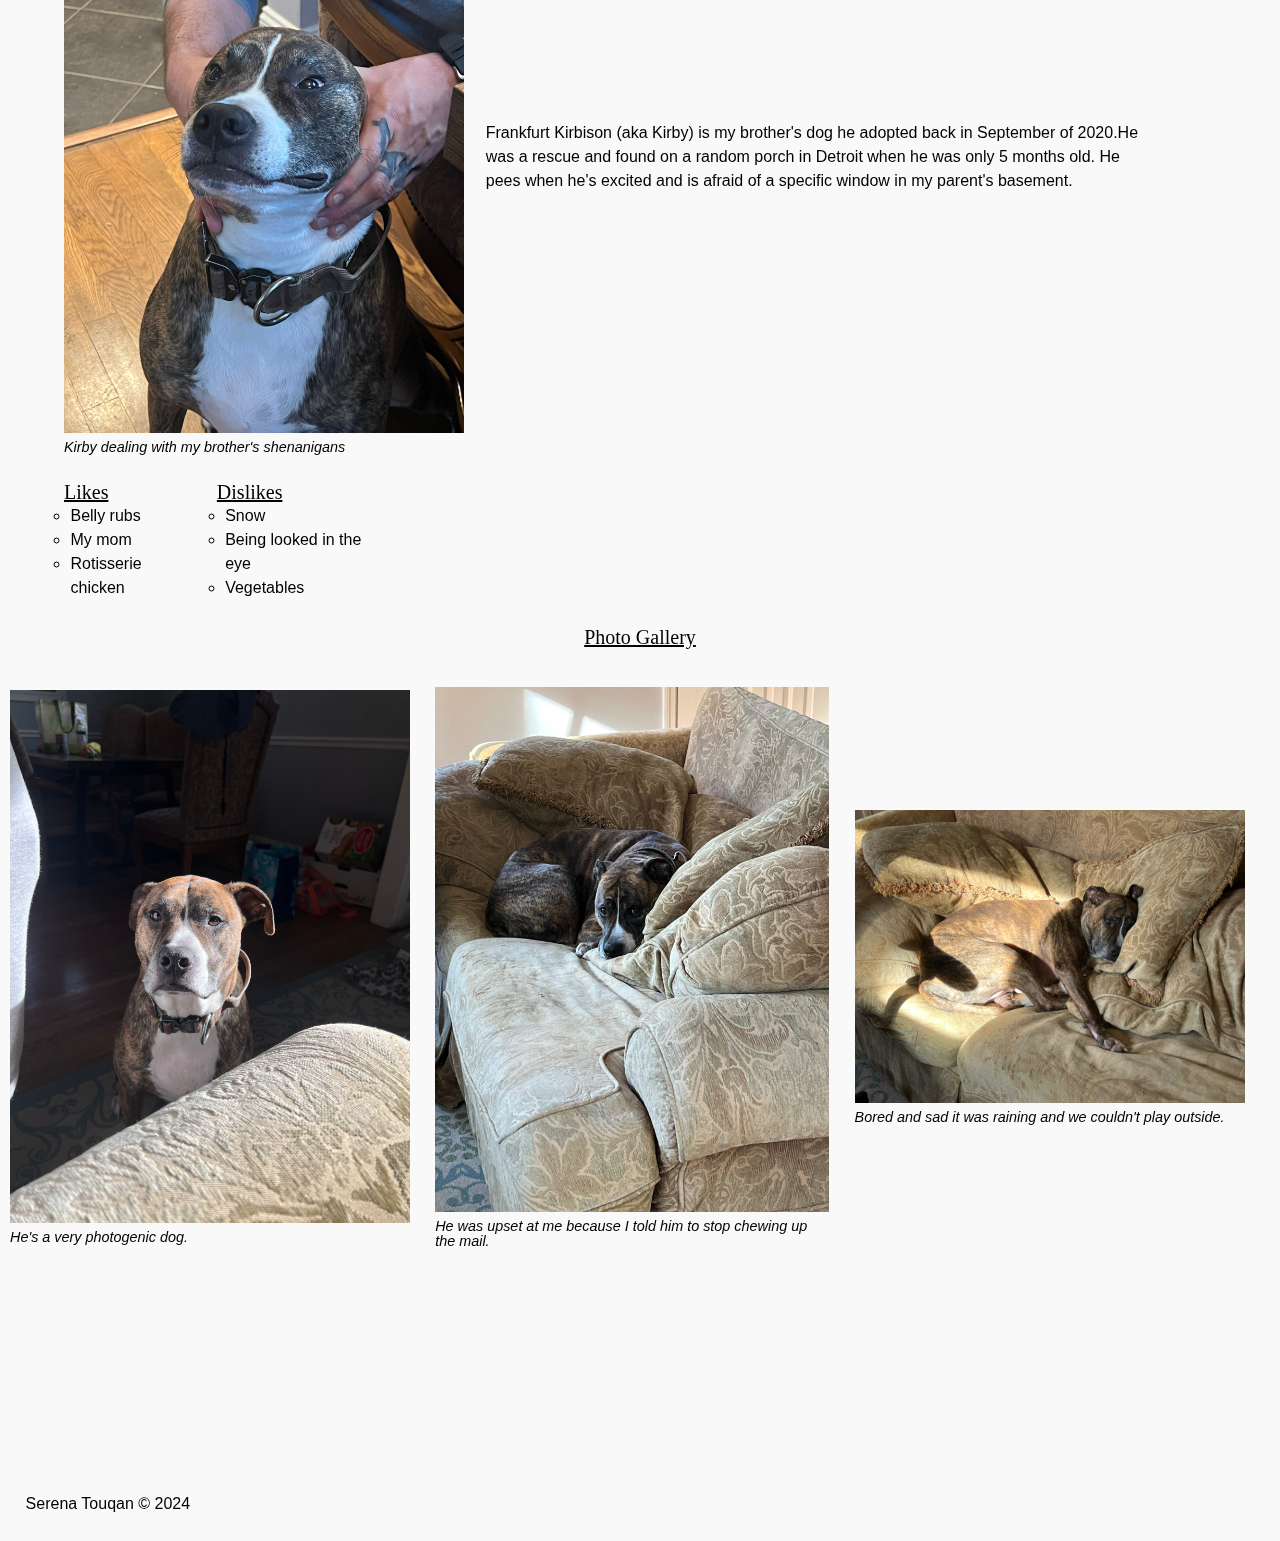
==== commit 056b3f2b: "Update pets.html" ====
--- a/pets.html
+++ b/pets.html
@@ -26,6 +26,7 @@
             <p>On this page, you can find a collection of photos of all my pets!</p>
         </div>
 
+	<div>
         <article class="pet-entry">
 
             <section class="pet-intro">
@@ -74,7 +75,9 @@
 
             <!-- Jackie Wolf -->
         </article>
-
+	</div>
+	    
+	<div>
         <article class="pet-entry">
             <section class="pet-intro">
                 <div>
@@ -123,7 +126,9 @@
             </section>
 
         </article>
-
+	</div>
+
+	<div>
         <article class="pet-entry">
             <section class="pet-intro">
             <div>
@@ -168,7 +173,9 @@
             </section>
 
         </article>
-
+	</div>
+
+	<div>
         <article class="pet-entry">
             <section class="pet-intro">
             <div>
@@ -223,6 +230,7 @@
             </section>
 
         </article>
+	</div>
     </main>
     <footer>
 		<p>Serena Touqan &copy; 2024</p>
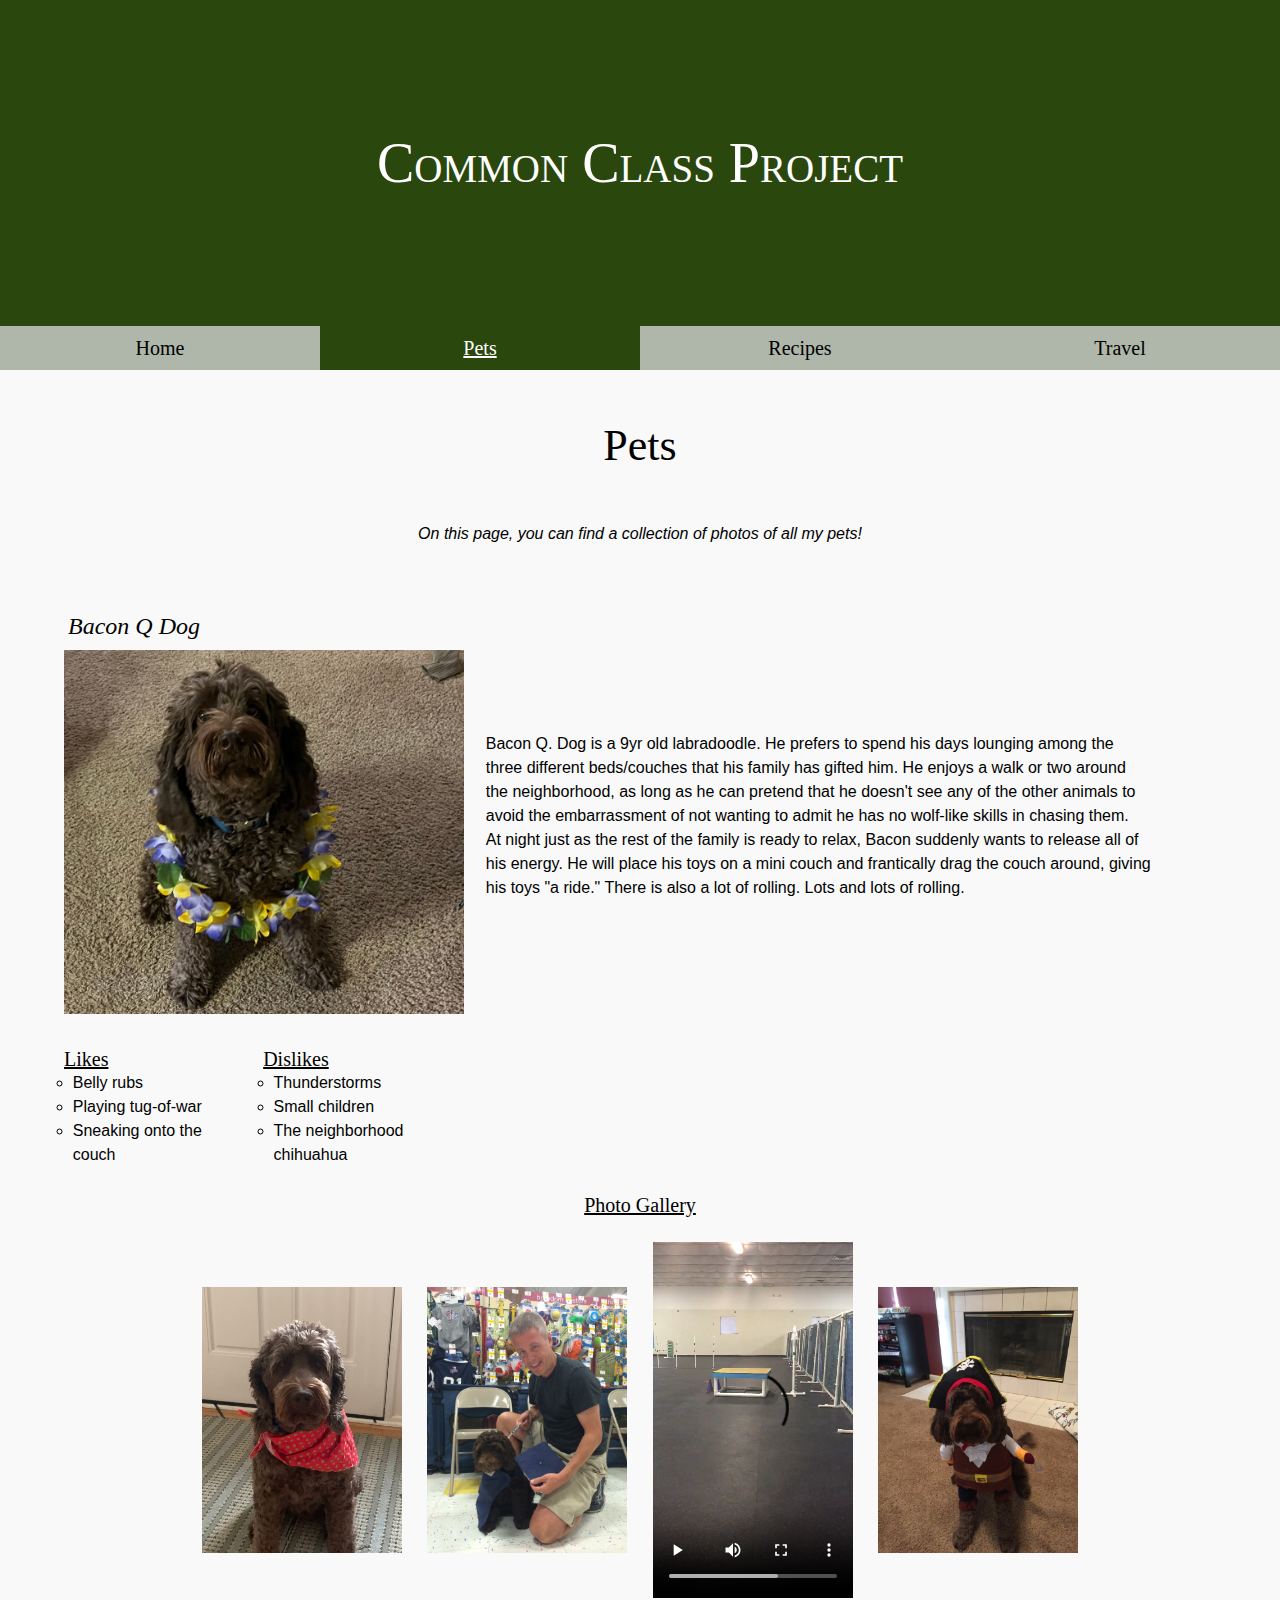
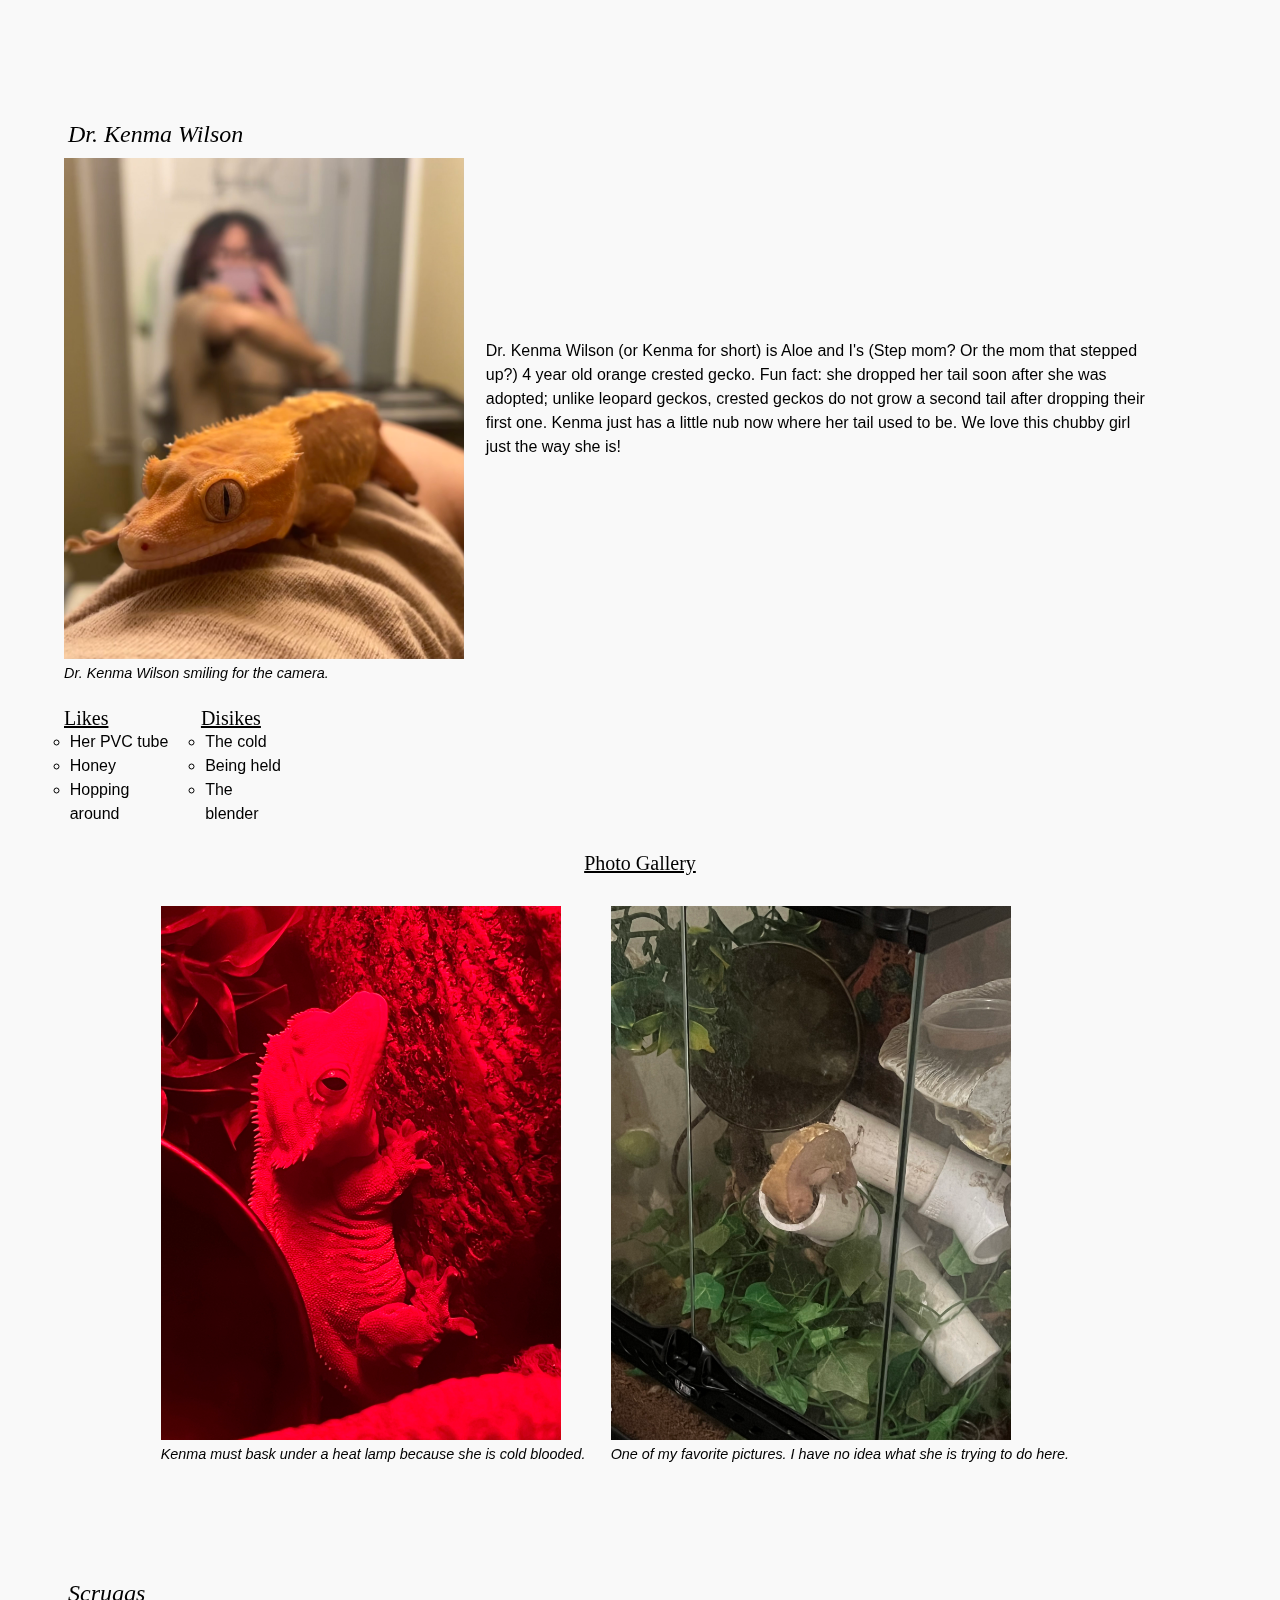
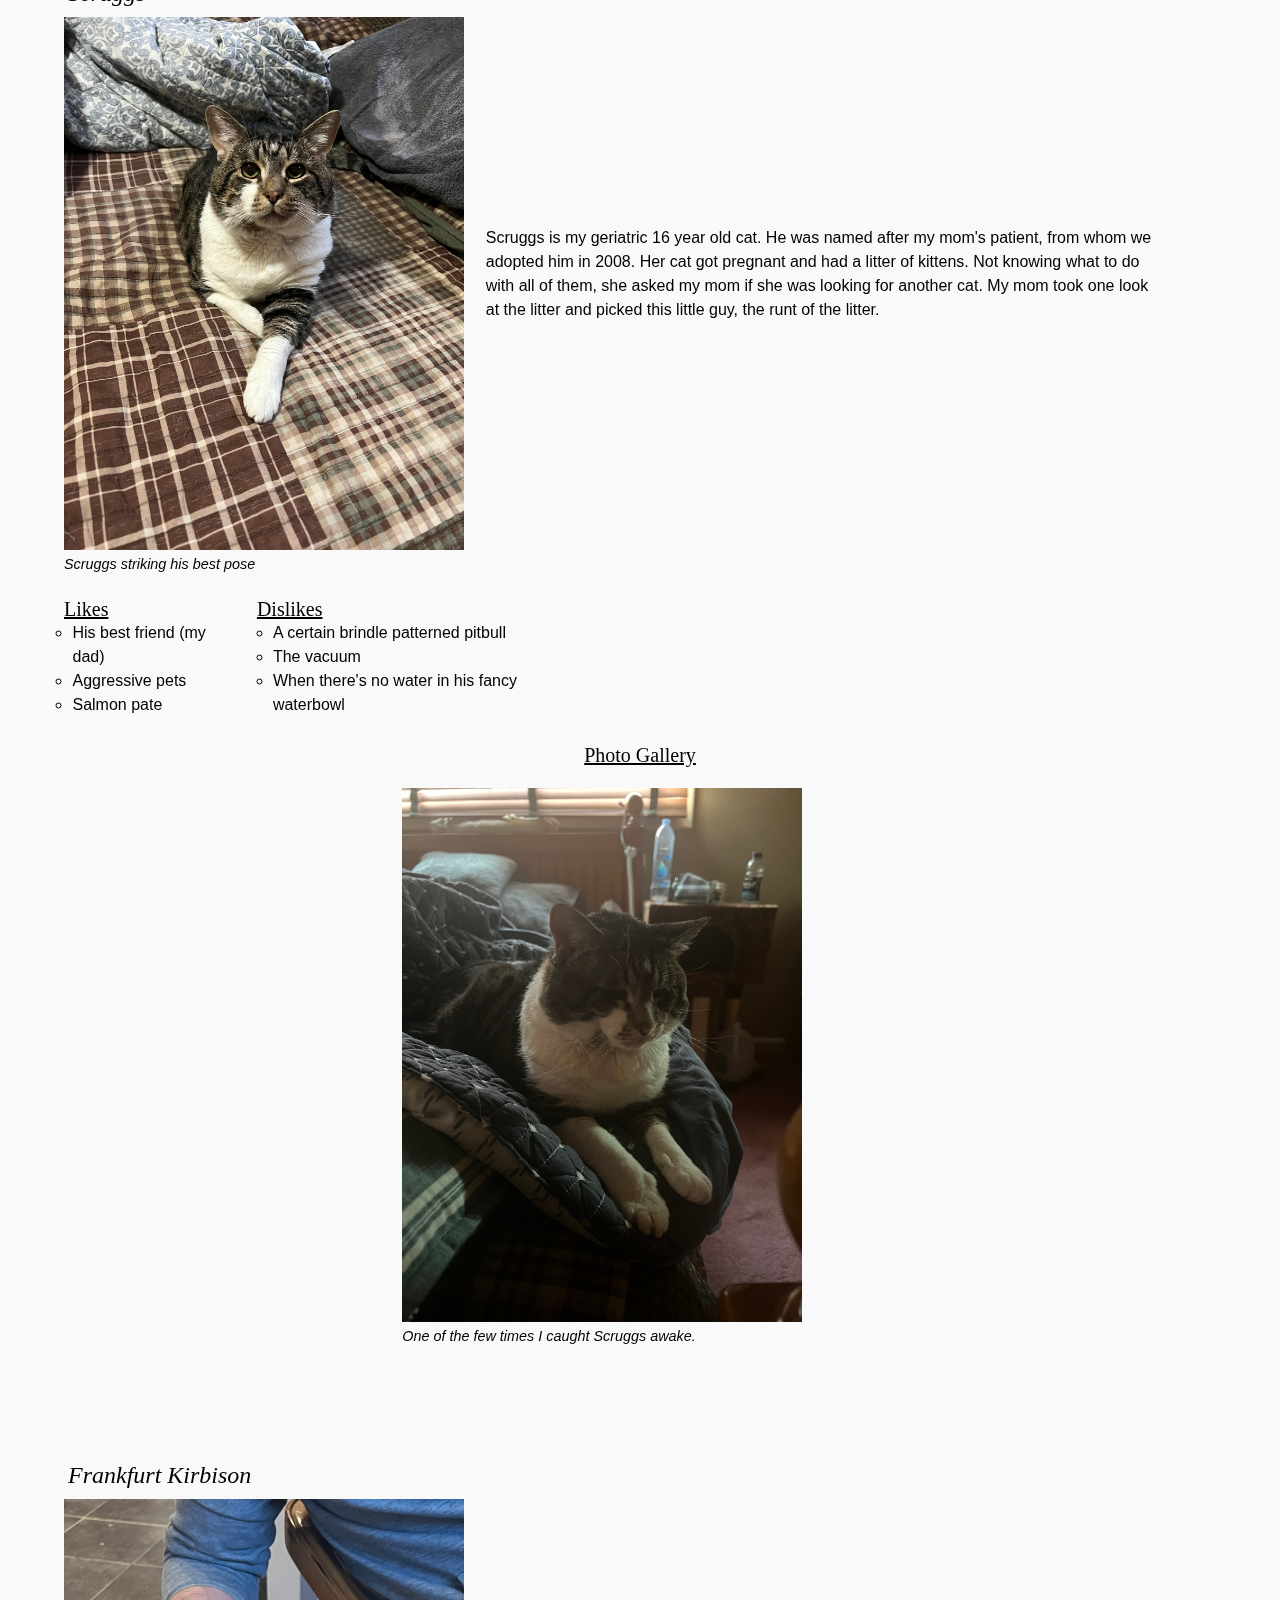
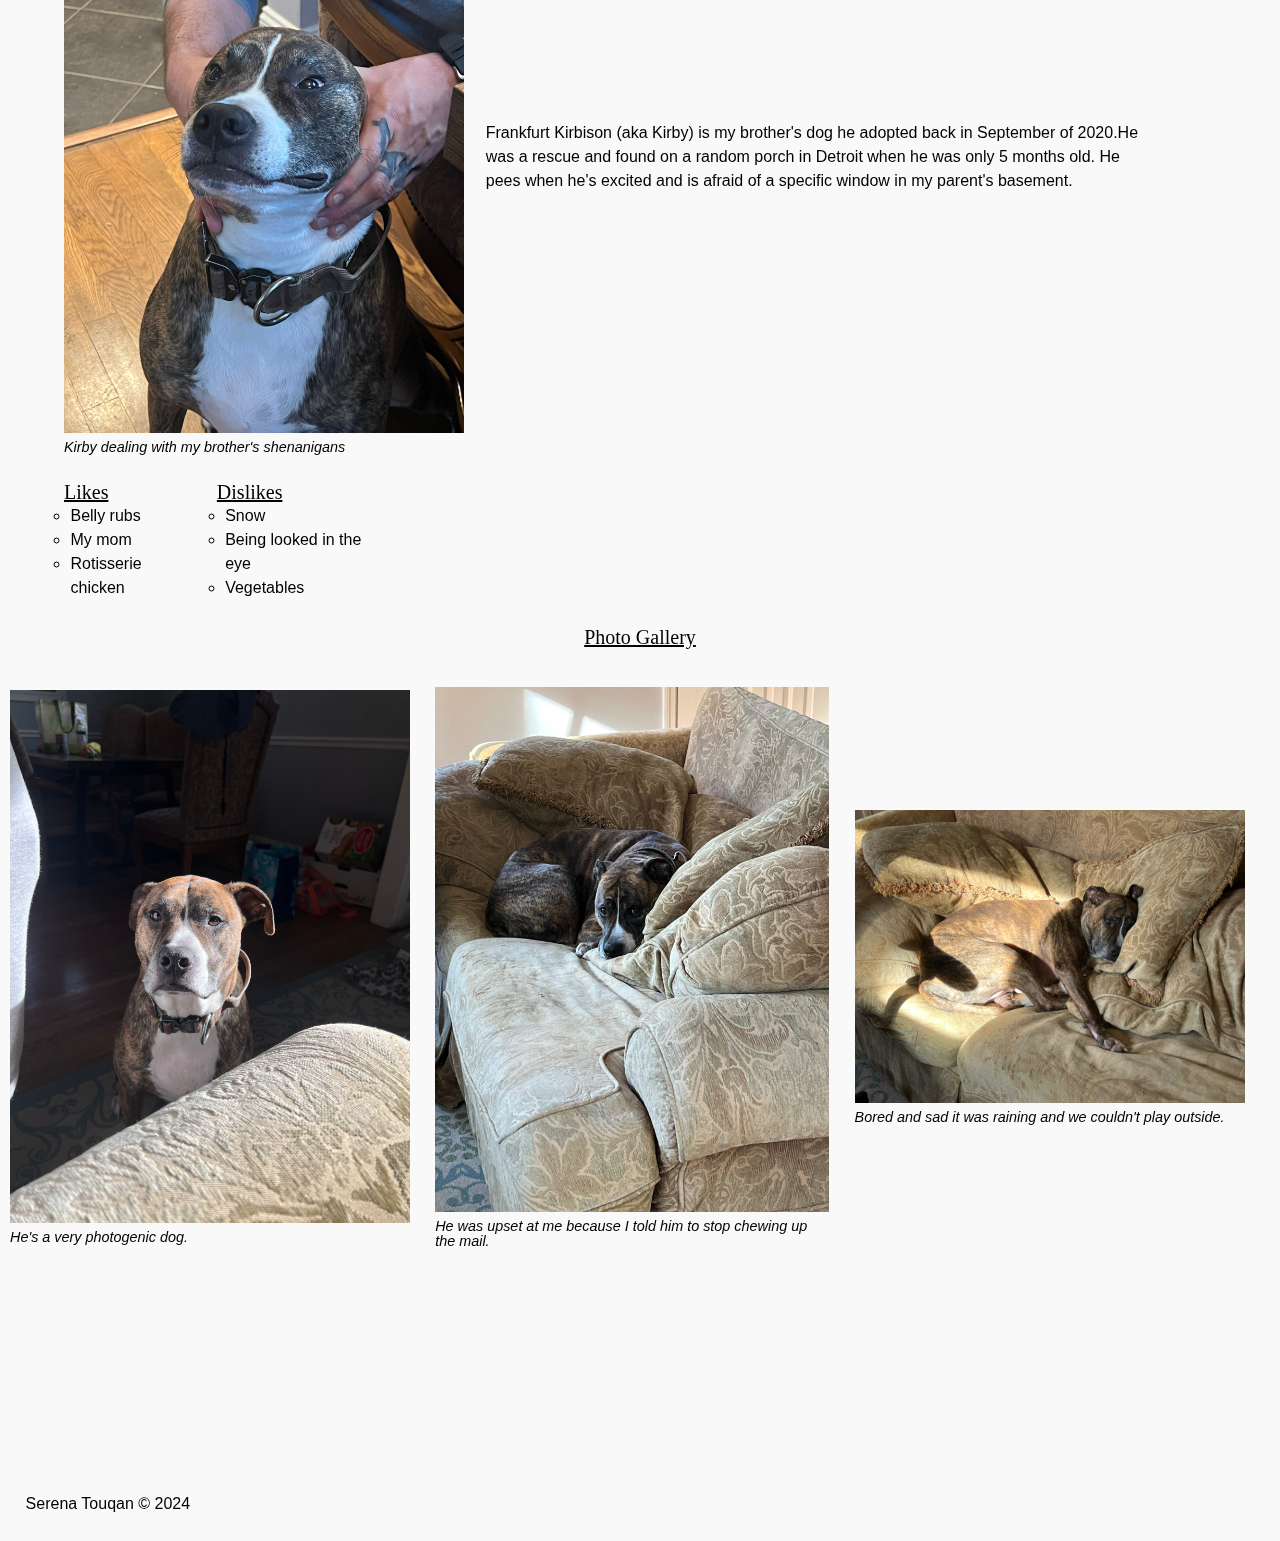
==== commit 8de1f3cd: "Update pets.html" ====
--- a/pets.html
+++ b/pets.html
@@ -25,9 +25,8 @@
         <div class="page-intro">
             <p>On this page, you can find a collection of photos of all my pets!</p>
         </div>
-
-	<div>
-        <article class="pet-entry">
+	    
+        <div class="pet-entry">
 
             <section class="pet-intro">
                 <div>
@@ -74,11 +73,10 @@
             </section>
 
             <!-- Jackie Wolf -->
-        </article>
-	</div>
+        </div>
+
 	    
-	<div>
-        <article class="pet-entry">
+	<div class="pet-entry">
             <section class="pet-intro">
                 <div>
                     <h2>Dr. Kenma Wilson</h2>
@@ -125,11 +123,9 @@
                 </figure>
             </section>
 
-        </article>
 	</div>
 
-	<div>
-        <article class="pet-entry">
+	<div class="pet-entry">
             <section class="pet-intro">
             <div>
                 <h2>Scruggs</h2>
@@ -172,11 +168,9 @@
             </figure>
             </section>
 
-        </article>
 	</div>
 
-	<div>
-        <article class="pet-entry">
+	<div class="pet-entry">
             <section class="pet-intro">
             <div>
                 <h2>Frankfurt Kirbison</h2>
@@ -229,7 +223,6 @@
             </figure>
             </section>
 
-        </article>
 	</div>
     </main>
     <footer>
